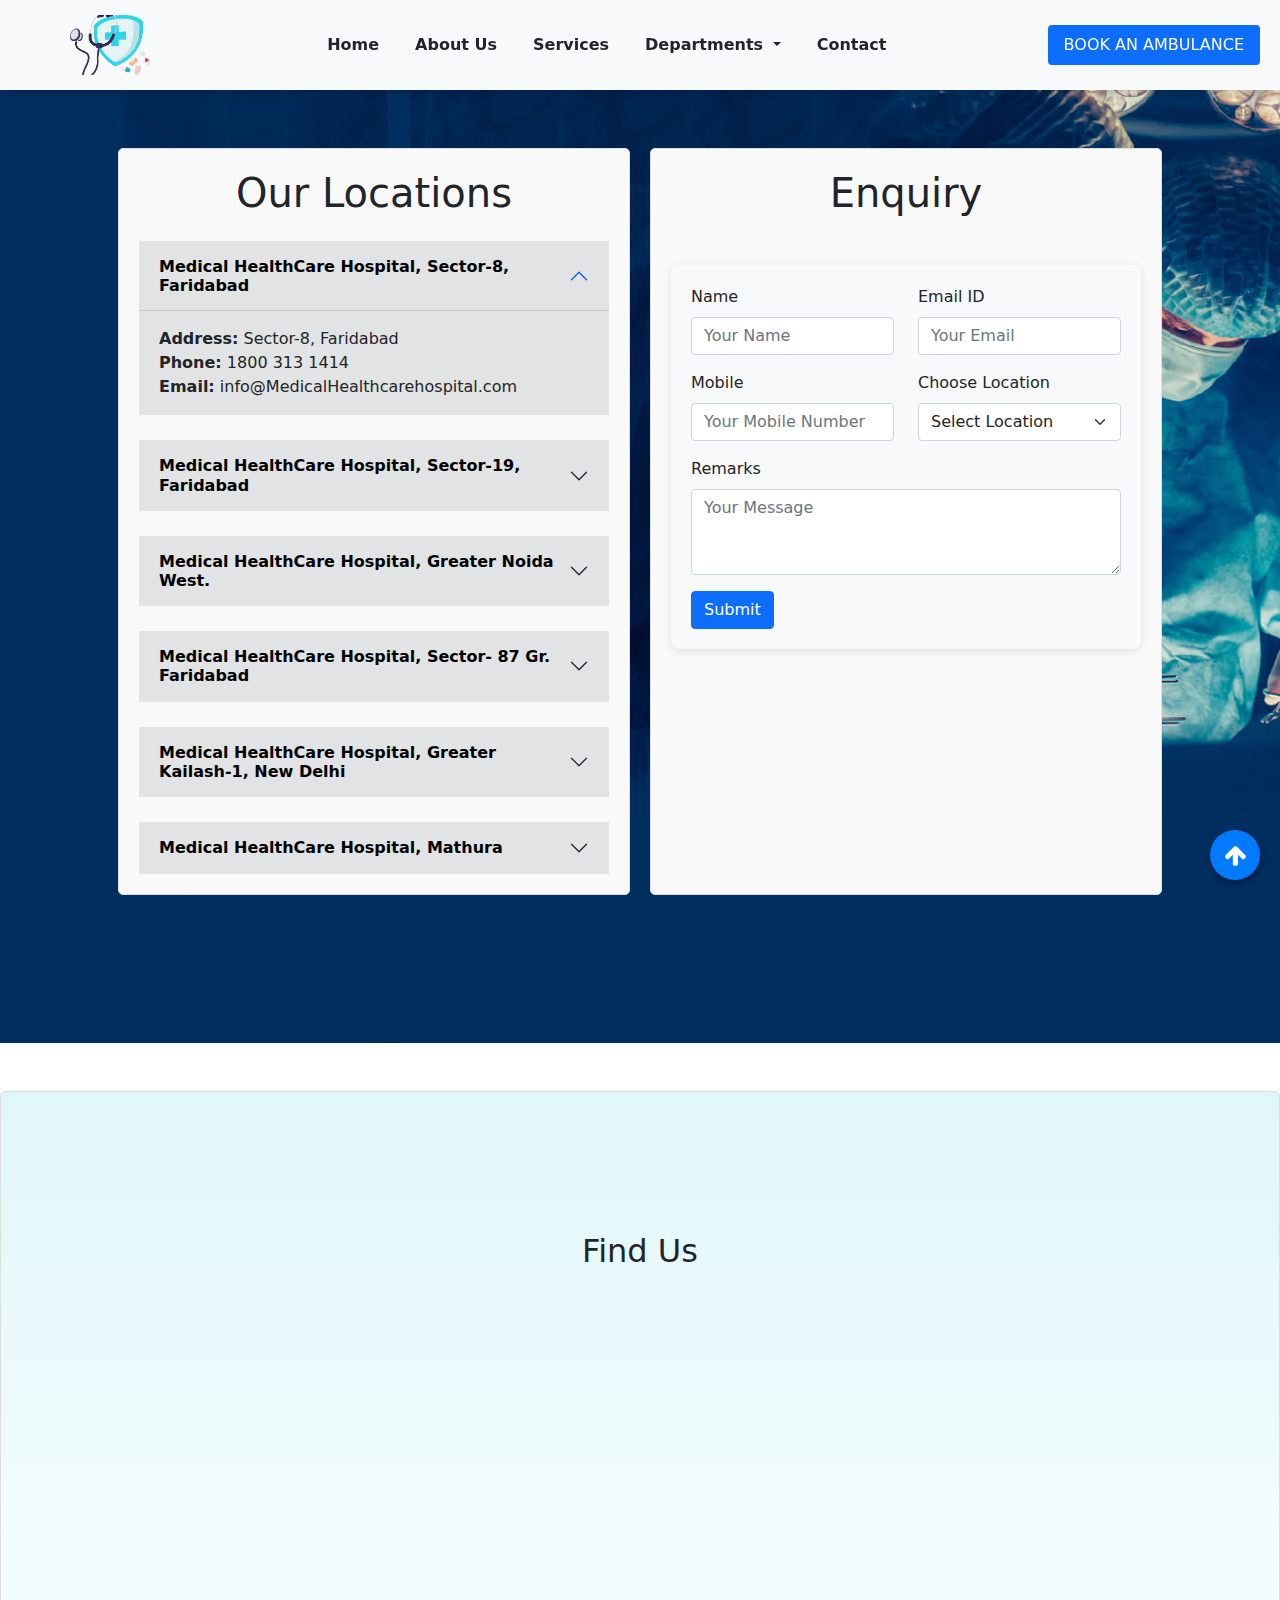
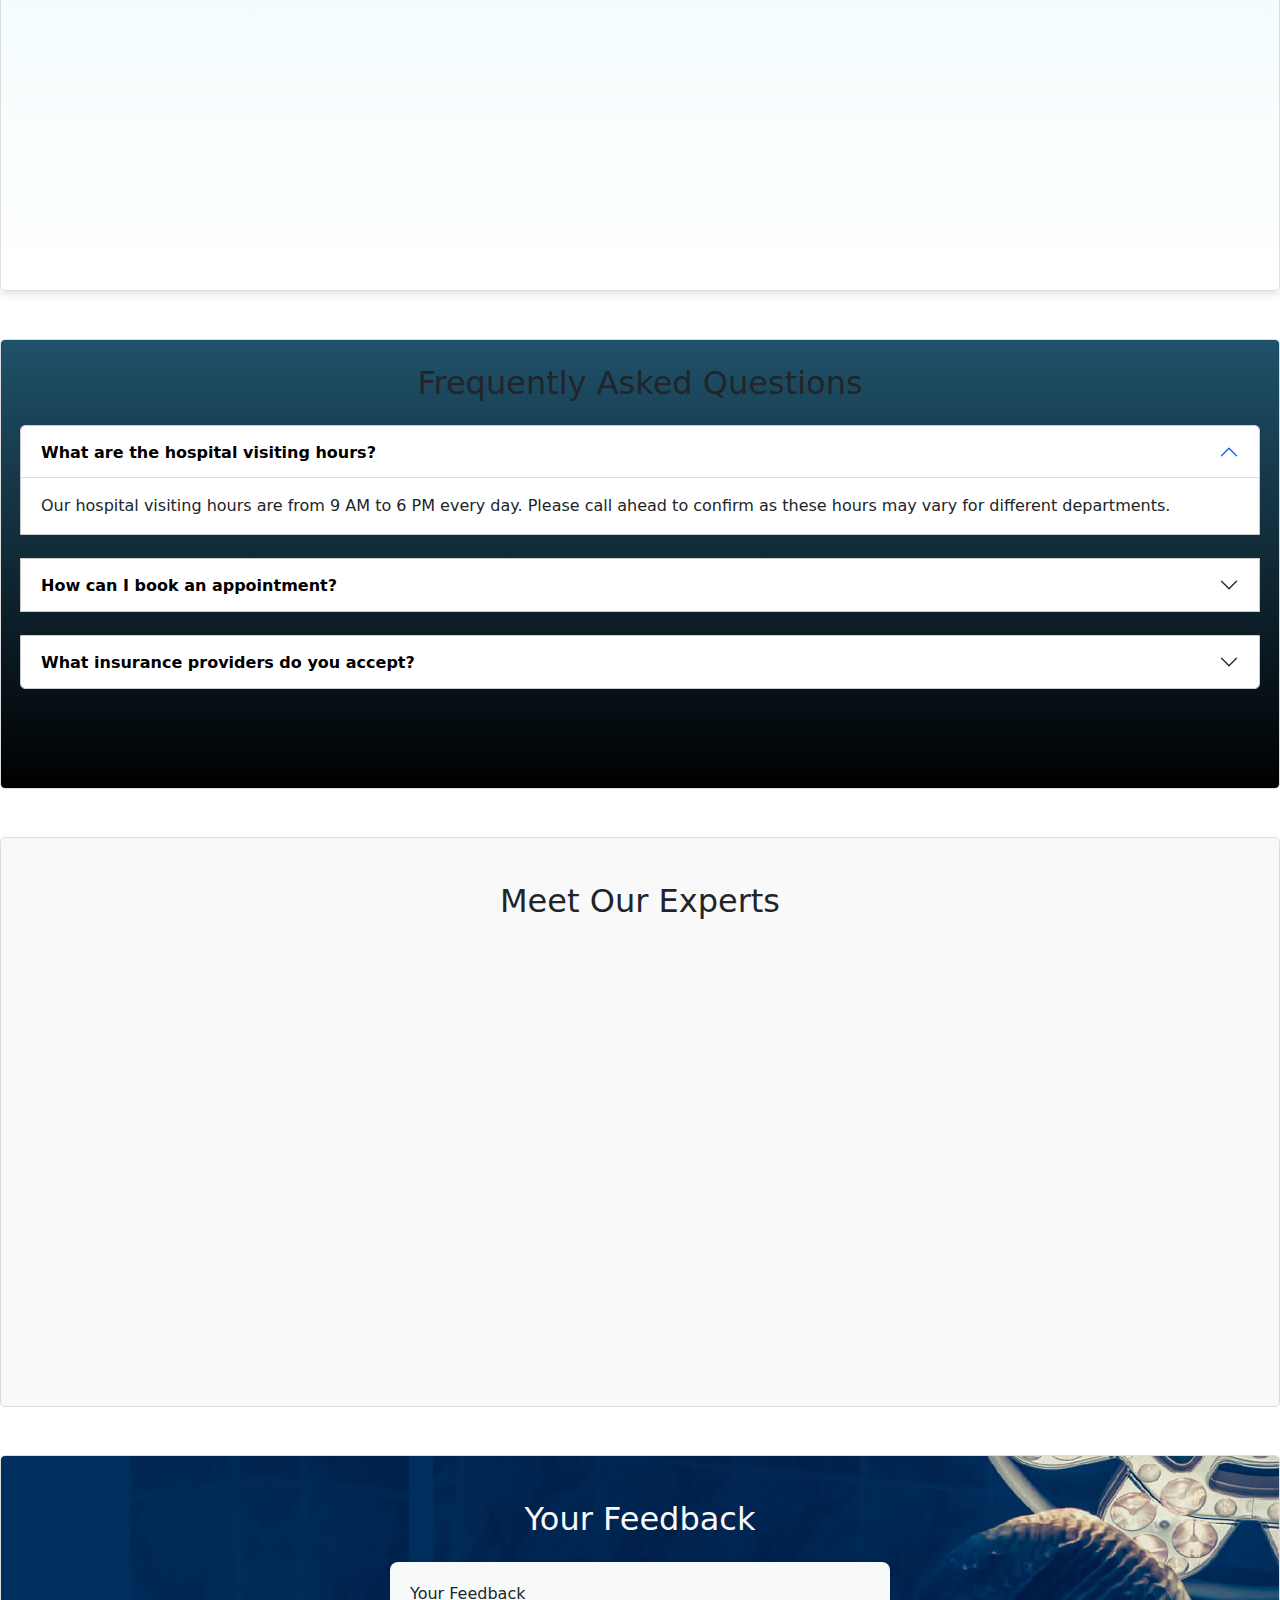
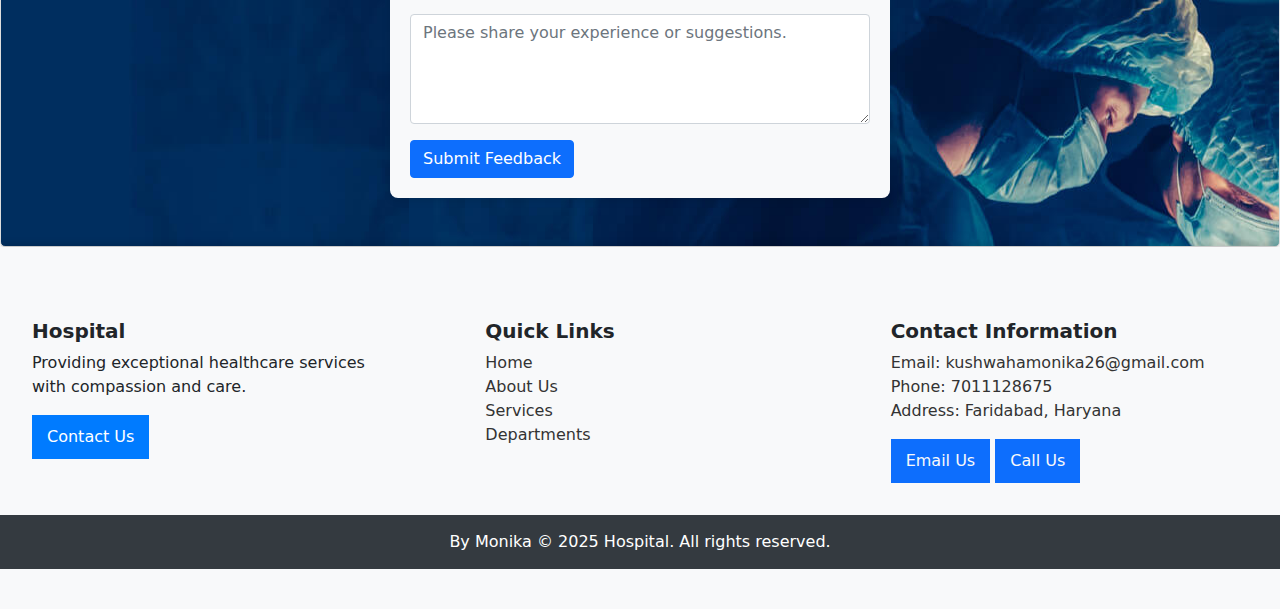
==== contact.html @ 03f5b1d1 "first commit" ====
<!DOCTYPE html>
<html lang="en">

<head>
  <meta charset="UTF-8">
  <meta name="viewport" content="width=device-width, initial-scale=1.0">
  <title>Contact Us</title>
  <link rel="stylesheet" href="./Assets/css/style.css">
  <link href="./Assets/css/bootstrap.min.css" rel="stylesheet">
  <link rel="stylesheet" href="https://cdnjs.cloudflare.com/ajax/libs/font-awesome/4.7.0/css/font-awesome.min.css" />
  <link rel="stylesheet" href="https://cdnjs.cloudflare.com/ajax/libs/animate.css/4.1.1/animate.min.css" />
  <!-- AOS CSS -->
  <link href="https://cdn.jsdelivr.net/npm/aos@2.3.4/dist/aos.css" rel="stylesheet">

</head>
<style>
  .navbar {
    background-color: #f8f9fa;
    /* Light background color */
    box-shadow: 0 4px 6px rgba(0, 0, 0, 0.1);
    /* Add some shadow for style */
    padding: 10px 20px;
    /* Add padding */
    position: fixed;
    /* Fix navbar on top */
    width: 100%;
    /* Full width */
    z-index: 1000;
    /* Ensure it stays on top */
  }

  /* Optionally, add smooth transition */
  .dropdown-menu {
    display: none;
    transition: visibility 0.3s, opacity 0.3s ease;
  }

  .navbar-brand img {
    height: 60px;
    /* Adjust logo height */
    width: 80px;
    /* Adjust logo width */
    object-fit: cover;
    /* Ensure the image covers the container */
    margin-left: 50px;
    /* Move logo a little to the left */
  }

  .navbar-nav {
    margin: 0 auto;
    /* Center the menu */
  }

  .navbar-nav .nav-item {
    margin: 0 10px;
    /* Add some spacing between menu items */
  }

  .navbar-nav .nav-link {
    transition: color 0.3s;
    /* Smooth transition for hover effect */
  }

  .navbar-nav .nav-link:hover {
    color: #28a745 !important;
  }

  .btn-book-ambulance {
    background-color: #28a745;
    /* Green background color */
    color: white;
    /* White text color */
    border: none;
    /* Remove border */
    padding: 8px 16px;
    /* Add padding */
    border-radius: 4px;
    /* Rounded corners */
    transition: background-color 0.3s;
    /* Smooth transition for hover effect */
  }

  .btn-book-ambulance:hover {
    background-color: #218838;
    /* Darker green on hover */
  }

  .nav-item.dropdown:hover .dropdown-menu {
    display: block;
  }

  .dropdown-menu {
    margin-top: 0;
    /* Adjust this if needed */
  }

  .dropdown-menu .dropdown-item:hover {
    color: #28a745 !important;
    /* Green color on hover */
  }

  .dropdown-menu .dropdown-item {
    transition: color 0.3s;
    /* Smooth transition for hover effect */
    font-weight: bold !important;
    /* Bold text */
  }

  /* -------------------------------------------------------------------- */

  @media (max-width: 768px) {
    .container-fluid {
      padding: 50px 10px !important;
      /* Reduce padding for smaller screens */
    }

    .equal-height-container {
      flex-direction: column;
      /* Stack items vertically on smaller screens */
    }

    .equal-height-item {
      width: 100%;
      /* Ensure each section takes full width */
      margin-bottom: 20px;
      /* Add spacing between sections */
    }

    .accordion-body {
      font-size: 15px;
    }

    .accordion-button {
      font-size: 14px;
      /* Reduce button text size for smaller screens */
      padding: 10px;
      /* Adjust padding */
    }

    .form-control,
    .form-select {
      font-size: 14px;
      /* Adjust font size for smaller screens */
      padding: 10px;
      /* Adjust input padding */
    }

    .btn {
      width: 100%;
      /* Make the submit button full width on small screens */
    }
  }


  /* ------------------------------------------------------------------ */

  .findUs iframe {
    max-width: 100%;
    /* Makes the map responsive */
    width: 100%;
    /* Ensures it adapts to different screen sizes */
    height: 400px;
    /* Adjust height for better mobile view */
  }

  @media (max-width: 768px) {
    .findUs iframe {
      height: 300px;
      /* Reduce height for smaller screens */
    }
  }

  /* ---------------------------------------------------------------- */


  .footer-background {
    background-color: #f8f9fa;
    /* Light background color */
    padding: 40px 0;
    /* Add padding */
    box-shadow: 0 -4px 6px rgba(0, 0, 0, 0.1);
    /* Add some shadow for style */
  }

  .footer-center {
    text-align: center;
  }

  .footer-lg-start {
    text-align: left;
  }

  .footer-container {
    padding: 2rem;
  }

  .footer-row {
    display: flex;
    flex-wrap: wrap;
  }

  .footer-col-lg-6,
  .footer-col-lg-3,
  .footer-col-md-12,
  .footer-col-md-6 {
    flex: 1;
  }

  .footer-uppercase {
    font-weight: bold;
    /* Bold headings */
  }

  .footer-list-style {
    list-style: none;
    padding: 0;
  }

  .footer-link-dark {
    text-decoration: none;
    /* Remove underline from links */
    color: #333;
    transition: color 0.3s;
    /* Smooth transition for hover effect */
  }

  .footer-link-dark:hover {
    color: #007bff;
    /* Change color on hover */
  }

  .footer-btn {
    padding: 10px 15px;
    display: inline-block;
    text-align: center;
  }

  .footer-primary-button {
    background-color: #007bff;
    /* Primary button color */
    color: white;
    border: none;
    /* Remove border */
  }

  .footer-primary-button:hover {
    background-color: #0056b3;
    /* Darker shade on hover */
  }

  .footer-outline-primary {
    border-color: #007bff;
    /* Outline button border color */
    color: #007bff;
    /* Outline button text color */
  }

  .footer-outline-primary:hover {
    background-color: #007bff;
    /* Change background color on hover */
    color: white;
    /* Change text color on hover */
  }

  .footer-padding-small {
    padding: 15px 0;
  }

  .footer-margin-top {
    margin-top: 10px;
  }

  .footer-margin-bottom {
    margin-bottom: 20px;
  }

  .footer-margin-bottom-md {
    margin-bottom: 0;
  }

  .footer-text-white {
    color: white;
  }

  .footer-background-dark {
    background-color: #343a40;
  }

  .footer-center-text {
    text-align: center;
  }

  /* --------------------------------------------------------------------------------------------- */

  /* Container for the button */
  .scroll-to-top-container {
    position: fixed;
    right: 20px;
    /* Position from the right side */
    bottom: 20px;
    /* Position from the bottom */
    z-index: 9999;
    /* Ensure it's on top of other elements */
  }

  /* Style for the button */
  .scroll-to-top-btn {
    background-color: #007bff;
    /* Button background color */
    color: white;
    /* Icon color */
    border-radius: 50%;
    /* Circle shape */
    width: 50px;
    /* Width of the circle */
    height: 50px;
    /* Height of the circle */
    display: flex;
    /* Center the icon */
    justify-content: center;
    /* Horizontally center */
    align-items: center;
    /* Vertically center */
    font-size: 24px;
    /* Icon size */
    cursor: pointer;
    /* Change cursor to pointer */
    box-shadow: 0 4px 6px rgba(0, 0, 0, 0.3);
    /* Optional shadow */
    transition: background-color 0.3s ease;
    /* Smooth background color transition */
  }

  /* Hover effect for button */
  .scroll-to-top-btn:hover {
    background-color: #0056b3;
    /* Darker blue on hover */
  }

  /* Optional - Icon inside button */
  .scroll-to-top-btn i {
    font-size: 24px;
    /* Adjust icon size if needed */
  }
</style>

<body>

  <!-- Navbar -->
  <nav class="navbar navbar-expand-lg navbar-light bg-light custom-navbar">
    <a class="navbar-brand custom-navbar-brand" href="index.html">
      <img src="./Assets/logo/vecteezy_stethoscope-and-shield-logo-healthcare_24595798.png" alt="img Logo"
        class="custom-logo">
    </a>
    <button class="navbar-toggler custom-navbar-toggler" type="button" data-bs-toggle="collapse"
      data-bs-target="#navbarNavDropdown" aria-controls="navbarNavDropdown" aria-expanded="false"
      aria-label="Toggle navigation">
      <span class="navbar-toggler-icon"></span>
    </button>
    <div class="collapse navbar-collapse" id="navbarNavDropdown">
      <ul class="navbar-nav custom-navbar-nav">
        <li class="nav-item active">
          <a class="nav-link custom-nav-link text-dark fw-bold" href="index.html">Home</a>
        </li>
        <li class="nav-item">
          <a class="nav-link custom-nav-link text-dark fw-bold" href="./Assets/About Us/aboutus.html">About Us</a>
        </li>
        <li class="nav-item">
          <a class="nav-link custom-nav-link text-dark fw-bold" href="./Assets/Services/services.html">Services</a>
        </li>
        <li class="nav-item dropdown position-relative">
          <a class="nav-link dropdown-toggle custom-dropdown-link text-dark fw-bold"
            href="./Assets/department/department.html" id="navbarDropdownMenuLink" role="button" aria-expanded="false">
            Departments
          </a>
          <ul class="dropdown-menu custom-dropdown-menu" aria-labelledby="navbarDropdownMenuLink">
            <li><a class="dropdown-item custom-dropdown-item text-dark fw-bold"
                href="./Assets/department/department.html#cardiology">Cardiology</a></li>
            <li><a class="dropdown-item custom-dropdown-item text-dark fw-bold"
                href="./Assets/department/department.html#neurology">Neurology</a></li>
            <li><a class="dropdown-item custom-dropdown-item text-dark fw-bold"
                href="./Assets/department/department.html#orthopedics">Orthopedics</a></li>
          </ul>
        </li>
        <li class="nav-item">
          <a class="nav-link custom-nav-link text-dark fw-bold" href="contact.html" target="_blank">Contact</a>
        </li>
      </ul>
      <button class="btn btn-book-ambulance my-2 my-sm-0 text-white bg-primary" type="button">
        <a href="#" class="text-light text-capitalize text-decoration-none custom-ambulance-link" data-bs-toggle="modal"
          data-bs-target="#exampleModal">BOOK AN AMBULANCE</a>
      </button>
    </div>
  </nav>



  <!-------------------------------------------- Modal  ------------------------------------------------->

  <div class="modal fade" id="exampleModal" tabindex="-1" aria-labelledby="exampleModalLabel" aria-hidden="true">
    <div class="modal-dialog">
      <div class="modal-content">
        <div class="modal-header">
          <h5 class="modal-title" id="exampleModalLabel">Ambulance Application Form</h5>
          <button type="button" class="btn-close" data-bs-dismiss="modal" aria-label="Close"></button>
        </div>
        <div class="modal-body">
          <form id="ambulanceForm" class="container" onsubmit="return validateAmbulanceForm()">
            <div class="mb-3">
              <label for="ApplicantName" class="form-label">Applicant's Name:</label>
              <input type="text" class="form-control" id="ApplicantName" placeholder="Enter Full Name">
              <div id="nameError" class="text-danger" style="display: none;">Please enter a valid name.</div>
            </div>
            <div class="mb-3">
              <label for="phone" class="form-label">Phone Number</label>
              <input type="tel" class="form-control" id="phone" placeholder="Enter phone number">
              <div id="phoneError" class="text-danger" style="display: none;">Please enter a valid phone number.</div>
            </div>
            <div class="mb-3">
              <label for="ambulanceType" class="form-label">Ambulance Type</label>
              <div class="form-check">
                <input class="form-check-input" type="radio" name="ambulanceType" id="singleAmbulance">
                <label class="form-check-label" for="singleAmbulance">Single</label>
              </div>
              <div class="form-check">
                <input class="form-check-input" type="radio" name="ambulanceType" id="multipleAmbulance">
                <label class="form-check-label" for="multipleAmbulance">Multiple</label>
              </div>
              <div id="ambulanceTypeError" class="text-danger" style="display: none;">Please select an ambulance type.
              </div>
            </div>
            <div class="mb-3">
              <label for="medicallyRisky" class="form-label">Medically Risky Group</label>
              <div class="form-check">
                <input class="form-check-input" type="radio" name="medicallyRisky" id="yesRisky">
                <label class="form-check-label" for="yesRisky">Yes</label>
              </div>
              <div class="form-check">
                <input class="form-check-input" type="radio" name="medicallyRisky" id="noRisky">
                <label class="form-check-label" for="noRisky">No</label>
              </div>
              <div id="medicallyRiskyError" class="text-danger" style="display: none;">Please specify if it's a
                medically risky group.</div>
            </div>
            <button type="submit" class="btn btn-primary w-100">Submit</button>
          </form>

        </div>
      </div>
    </div>
  </div>
  </div>

  <!-- -------------------------------------------------------------------------------- -->


  <div class="container-fluid"
    style="background: url('./Assets/image/hero_home_01.jpg'); background-repeat: no-repeat; background-size: cover; padding: 100px 0px !important;">
    <div class="equal-height-container container p-5">
      <!-- Our Locations Section -->
      <div class="equal-height-item">
        <h1 class="mb-4">Our Locations</h1>
        <div class="accordion" id="locationsAccordion">
          <div class="accordion-item2">
            <h2 class="accordion-header" id="headingOne">
              <button class="accordion-button" type="button" data-bs-toggle="collapse" data-bs-target="#collapseOne"
                aria-expanded="true" aria-controls="collapseOne">
                Medical HealthCare Hospital, Sector-8, Faridabad
              </button>
            </h2>
            <div id="collapseOne" class="accordion-collapse collapse show" aria-labelledby="headingOne"
              data-bs-parent="#locationsAccordion">
              <div class="accordion-body">
                <strong>Address:</strong> Sector-8, Faridabad<br>
                <strong>Phone:</strong> 1800 313 1414<br>
                <strong>Email:</strong> info@MedicalHealthcarehospital.com
              </div>
            </div>
          </div>
          <div class="accordion-item2">
            <h2 class="accordion-header" id="headingTwo">
              <button class="accordion-button collapsed" type="button" data-bs-toggle="collapse"
                data-bs-target="#collapseTwo" aria-expanded="false" aria-controls="collapseTwo">
                Medical HealthCare Hospital, Sector-19, Faridabad
              </button>
            </h2>
            <div id="collapseTwo" class="accordion-collapse collapse" aria-labelledby="headingTwo"
              data-bs-parent="#locationsAccordion">
              <div class="accordion-body">
                <strong>Address:</strong> Sector-19, Faridabad <br>
                <strong>Phone:</strong> 1800 313 1414<br>
                <strong>Email:</strong> info@MedicalHealthcarehospital.com
              </div>
            </div>
          </div>
          <div class="accordion-item2">
            <h2 class="accordion-header" id="headingThree">
              <button class="accordion-button collapsed" type="button" data-bs-toggle="collapse"
                data-bs-target="#collapseThree" aria-expanded="false" aria-controls="collapseTwo">
                Medical HealthCare Hospital, Greater Noida West.
              </button>
            </h2>
            <div id="collapseThree" class="accordion-collapse collapse" aria-labelledby="headingThree"
              data-bs-parent="#locationsAccordion">
              <div class="accordion-body">
                <strong>Address:</strong> Greater Noida West.<br>
                <strong>Phone:</strong> 1800 313 1414<br>
                <strong>Email:</strong> info@MedicalHealthcarehospital.com
              </div>
            </div>
          </div>
          <div class="accordion-item2">
            <h2 class="accordion-header" id="headingFour">
              <button class="accordion-button collapsed" type="button" data-bs-toggle="collapse"
                data-bs-target="#collapseFour" aria-expanded="false" aria-controls="collapseTwo">
                Medical HealthCare Hospital, Sector- 87 Gr. Faridabad
              </button>
            </h2>
            <div id="collapseFour" class="accordion-collapse collapse" aria-labelledby="headingFour"
              data-bs-parent="#locationsAccordion">
              <div class="accordion-body">
                <strong>Address:</strong> Sector- 87 Gr. Faridabad<br>
                <strong>Phone:</strong> 7838858553<br>
                <strong>Email:</strong> info@MedicalHealthcarehospital.com
              </div>
            </div>
          </div>
          <div class="accordion-item2">
            <h2 class="accordion-header" id="headingFive">
              <button class="accordion-button collapsed" type="button" data-bs-toggle="collapse"
                data-bs-target="#collapseFive" aria-expanded="false" aria-controls="collapseTwo">
                Medical HealthCare Hospital, Greater Kailash-1, New Delhi
              </button>
            </h2>
            <div id="collapseFive" class="accordion-collapse collapse" aria-labelledby="headingFive"
              data-bs-parent="#locationsAccordion">
              <div class="accordion-body">
                <strong>Address:</strong>Greater Kailash-1, New Delhi<br>
                <strong>Phone:</strong> +91-85888 84462<br>
                <strong>Email:</strong> infogk@MedicalHealthcarehospital.com
              </div>
            </div>
          </div>
          <div class="accordion-item2">
            <h2 class="accordion-header" id="headingSix">
              <button class="accordion-button collapsed" type="button" data-bs-toggle="collapse"
                data-bs-target="#collapseSix" aria-expanded="false" aria-controls="collapseTwo">
                Medical HealthCare Hospital, Mathura
              </button>
            </h2>
            <div id="collapseSix" class="accordion-collapse collapse" aria-labelledby="headingSix"
              data-bs-parent="#locationsAccordion">
              <div class="accordion-body">
                <strong>Address:</strong>Mathura<br>
                <strong>Phone:</strong> 7059005900<br>
                <strong>Email:</strong> infoMathura@MedicalHealthcarehospital.com
              </div>
            </div>
          </div>
        </div>
      </div>

      <!-- Enquiry Section -->
      <div class="equal-height-item">
        <h1 class="mb-5">Enquiry</h1>
        <form id="myForm" method="post" action="" name="contact-form">
          <div class="row mb-3">
            <div class="col-md-6">
              <label for="name" class="form-label">Name</label>
              <input type="text" class="form-control" id="name" placeholder="Your Name" name="Name">
            </div>
            <div class="col-md-6">
              <label for="email" class="form-label">Email ID</label>
              <input type="email" class="form-control" id="email" placeholder="Your Email" name="Email">
            </div>
          </div>
          <div class="row mb-3">
            <div class="col-md-6">
              <label for="mobile" class="form-label">Mobile</label>
              <input type="text" class="form-control" id="mobile" placeholder="Your Mobile Number" name="Phone">
            </div>
            <div class="col-md-6">
              <label for="location" class="form-label">Choose Location</label>
              <select id="location" class="form-select" name="Location">
                <option selected disabled>Select Location</option>
                <option>Sarvodaya Hospital, Sector-8, Faridabad</option>
                <option>Sarvodaya Hospital, Sector-19, Faridabad</option>
              </select>
            </div>
          </div>
          <div class="mb-3">
            <label for="remarks" class="form-label">Remarks</label>
            <textarea class="form-control" id="remarks" rows="3" placeholder="Your Message" name="Remarks"></textarea>
          </div>
          <button type="submit" class="btn btn-primary">Submit</button>
        </form>
      </div>
    </div>
  </div>

  <!-- ------------------------------------------------------------------------------- -->

  <!---------------------------------------- Location Map Section ------------------------------>

  <div class="equal-height-item d-flex flex-column justify-content-center align-items-center mb-5 findUs mt-5">
    <h2 class="mt-4 mb-4">Find Us</h2>
    <iframe
      src="https://www.google.com/maps/embed?pb=!1m18!1m12!1m3!1d3888.0234553946475!2d77.5423136753914!3d12.970350887344852!2m3!1f0!2f0!3f0!3m2!1i1024!2i768!4f13.1!3m3!1m2!1s0x3bae3de3fe4a4839%3A0x92b5acdc8a40b6eb!2sMedical%20Healthcare!5e0!3m2!1sen!2sin!4v1737797785307!5m2!1sen!2sin"
      width="1200px" height="600px" allowfullscreen="" loading="lazy"
      referrerpolicy="no-referrer-when-downgrade"></iframe>
  </div>


  <!-- -------------------------------------------------------------------------------------------------------- -->

  <!-- FAQ Section -->
  <div class="equal-height-item faq">
    <h2 class="mt-4 mb-4">Frequently Asked Questions</h2>
    <div class="accordion" id="faqAccordion">
      <div class="accordion-item">
        <h2 class="accordion-header" id="headingOne">
          <button class="accordion-button" type="button" data-bs-toggle="collapse" data-bs-target="#collapseOne"
            aria-expanded="true" aria-controls="collapseOne">
            What are the hospital visiting hours?
          </button>
        </h2>
        <div id="collapseOne" class="accordion-collapse collapse show" aria-labelledby="headingOne"
          data-bs-parent="#faqAccordion">
          <div class="accordion-body">
            Our hospital visiting hours are from 9 AM to 6 PM every day. Please call ahead to confirm as these hours may
            vary for different departments.
          </div>
        </div>
      </div>
      <div class="accordion-item">
        <h2 class="accordion-header" id="headingTwo">
          <button class="accordion-button collapsed" type="button" data-bs-toggle="collapse"
            data-bs-target="#collapseTwo" aria-expanded="false" aria-controls="collapseTwo">
            How can I book an appointment?
          </button>
        </h2>
        <div id="collapseTwo" class="accordion-collapse collapse" aria-labelledby="headingTwo"
          data-bs-parent="#faqAccordion">
          <div class="accordion-body">
            You can book an appointment by calling our helpline at 1800 313 1414 or by visiting our website's
            appointment section.
          </div>
        </div>
      </div>
      <div class="accordion-item">
        <h2 class="accordion-header" id="headingThree">
          <button class="accordion-button collapsed" type="button" data-bs-toggle="collapse"
            data-bs-target="#collapseThree" aria-expanded="false" aria-controls="collapseThree">
            What insurance providers do you accept?
          </button>
        </h2>
        <div id="collapseThree" class="accordion-collapse collapse" aria-labelledby="headingThree"
          data-bs-parent="#faqAccordion">
          <div class="accordion-body">
            We accept a wide range of insurance providers. Please contact us for a detailed list of accepted providers.
          </div>
        </div>
      </div>
    </div>
  </div>

  <!-- ------------------------------------------------------------------------------------------------------------ -->

  <!-- Staff Directory Section -->

  <div class="equal-height-item mb-5 mt-5">
    <h2 class="mt-4 mb-4">Meet Our Experts</h2>
    <div class="row">
      <div class="col-md-4" data-aos="fade-up" data-aos-duration="1500" data-aos-delay="300">
        <div class="card">
          <img src="./Assets/image/Doctors/1000_F_260040900_oO6YW1sHTnKxby4GcjCvtypUCWjnQRg5.jpg" class="card-img-top"
            alt="Dr. John Doe" style="object-fit: cover;">
          <div class="card-body">
            <h5 class="card-title">Dr. John Doe</h5>
            <p class="card-text">Specialization: Cardiologist</p>
            <p class="card-text">Dr. John is an expert in heart diseases and offers the best treatment for various
              cardiovascular conditions.</p>
          </div>
        </div>
      </div>
      <div class="col-md-4" data-aos="fade-down" data-aos-duration="1500" data-aos-delay="300">
        <div class="card">
          <img src="./Assets/image/Doctors/1000_F_313778250_Y0o5can6MA490Nt7G6p03Zfu5fKmWCIv.jpg" class="card-img-top"
            alt="Dr. John Doe">
          <div class="card-body">
            <h5 class="card-title">Dr. John Doe</h5>
            <p class="card-text">Specialization: Cardiologist</p>
            <p class="card-text">Dr. John is an expert in heart diseases and offers the best treatment for various
              cardiovascular conditions.</p>
          </div>
        </div>
      </div>
      <div class="col-md-4" data-aos="fade-up" data-aos-duration="1500" data-aos-delay="300">
        <div class="card">
          <img src="./Assets/image/Doctors/1000_F_320523164_tx7Rdd7I2XDTvvKfz2oRuRpKOPE5z0ni.jpg" class="card-img-top"
            alt="Dr. John Doe">
          <div class="card-body">
            <h5 class="card-title">Dr. John Doe</h5>
            <p class="card-text">Specialization: Cardiologist</p>
            <p class="card-text">Dr. John is an expert in heart diseases and offers the best treatment for various
              cardiovascular conditions.</p>
          </div>
        </div>
      </div>
    </div>
  </div>







  <!--------------------------------------- Feedback Section ------------------------------------------------------>

  <div class="equal-height-item pb-5" style="background: url('./Assets/image/hero_home_01.jpg');">
    <h2 class="mt-4 mb-4 text-light">Your Feedback</h2>
    <form id="feedbackForm" method="post" action="" name="feedback-form">
      <div class="mb-3">
        <label for="feedback" class="form-label">Your Feedback</label>
        <textarea class="form-control" id="feedback" rows="4" placeholder="Please share your experience or suggestions."
          name="Feedback"></textarea>
      </div>
      <button type="submit" class="btn btn-primary">Submit Feedback</button>
    </form>
  </div>

  <!-- ------------------------------------------------------------------------------------------------------------- -->

  <!-- ---------------------------------------------- Footer ---------------------------------------------------------- -->

  <!-- Footer -->
  <footer class="footer-background footer-center footer-lg-start margin-top">
    <div class="footer-container padding-all">
      <div class="footer-row d-flex gap-5">
        <div class="footer-col-lg-6 footer-col-md-12 footer-margin-bottom footer-margin-bottom-md">
          <h5 class="footer-uppercase">Hospital</h5>
          <p>
            Providing exceptional healthcare services with compassion and care.
          </p>
          <a class="footer-btn footer-primary-button margin-top-small" href="contact.html">Contact Us</a>
        </div>
        <div class="footer-col-lg-3 footer-col-md-6 footer-margin-bottom footer-margin-bottom-md ms-5">
          <h5 class="footer-uppercase">Quick Links</h5>
          <ul class="footer-list-style footer-margin-bottom-none">
            <li>
              <a href="/index.html" class="footer-link-dark">Home</a>
            </li>
            <li>
              <a href="./Assets/about/about.html" class="footer-link-dark">About Us</a>
            </li>
            <li>
              <a href="./Assets/Services/services.html" class="footer-link-dark">Services</a>
            </li>
            <li>
              <a href="./Assets/department/department.html" class="footer-link-dark">Departments</a>
            </li>
          </ul>
        </div>
        <div class="footer-col-lg-3 footer-col-md-6 footer-margin-bottom footer-margin-bottom-md">
          <h5 class="footer-uppercase">Contact Information</h5>
          <ul class="footer-list-style footer-margin-bottom-none">
            <li>
              <a href="mailto:kushwahamonika26@gmail.com" class="footer-link-dark">Email: kushwahamonika26@gmail.com</a>
            </li>
            <li>
              <a href="tel:+7011128675" class="footer-link-dark">Phone: 7011128675</a>
            </li>
            <li>
              <a href="#" class="footer-link-dark">Address: Faridabad, Haryana</a>
            </li>
          </ul>
          <div class="footer-margin-top">
            <a class="footer-btn footer-outline-primary bg-primary text-light"
              href="mailto:kushwahamonika26@gmail.com?subject=Hello!">Email Us</a>
            <a class="footer-btn footer-outline-primary bg-primary text-light" href="tel:+917011128675">Call Us</a>
          </div>
        </div>
      </div>
    </div>
    <div class="footer-center-text footer-padding-small footer-background-dark footer-text-white">
      By Monika © 2025 Hospital. All rights reserved.
    </div>
  </footer>


  <!-- ----------------------------------------------------------------------------------------------------- -->

  <!-- Floating button container -->
  <div class="scroll-to-top-container">
    <div class="scroll-to-top-btn" id="scrollToTopBtn">
      <i class="fa fa-arrow-up"></i> <!-- Icon for scroll up -->
    </div>
  </div>

  <!-- ---------------------------------------------------------------------------------- -->




  <script src="./Assets/css/bootstrap.bundle.min.js"></script>
  <script src="./Assets/jquery/jquery-3.7.1.min.js"></script>
  <script src="https://code.jquery.com/jquery-3.5.1.slim.min.js"></script>
  <script src="https://cdn.jsdelivr.net/npm/@popperjs/core@2.5.4/dist/umd/popper.min.js"></script>
  <script src="https://cdnjs.cloudflare.com/ajax/libs/wow/1.1.2/wow.min.js"></script>
  <!-- AOS JS -->
  <script src="https://cdn.jsdelivr.net/npm/aos@2.3.4/dist/aos.js"></script>


  <script>
    $(document).ready(function () {
      // Validate form on submit
      $("#myForm").on("submit", function (event) {
        event.preventDefault(); // Prevent form submission

        // Clear previous errors
        $(".error").remove();

        // Get form values using let
        let name = $("#name").val();
        let email = $("#email").val();
        let mobile = $("#mobile").val();
        let location = $("#location").val();
        let remarks = $("#remarks").val();

        let isValid = true;

        // Name validation
        if (name.trim() === "") {
          isValid = false;
          $("#name").after('<div class="error text-danger">Name is required</div>');
        }

        // Email validation
        let emailRegex = /^[a-zA-Z0-9._-]+@[a-zA-Z0-9.-]+\.[a-zA-Z]{2,6}$/;
        if (!emailRegex.test(email)) {
          isValid = false;
          $("#email").after('<div class="error text-danger">Please enter a valid email</div>');
        }

        // Mobile validation
        let mobileRegex = /^[0-9]{10}$/; // Assuming a 10-digit mobile number
        if (!mobileRegex.test(mobile)) {
          isValid = false;
          $("#mobile").after('<div class="error text-danger">Please enter a valid 10-digit mobile number</div>');
        }

        // Location validation
        if (location === null || location === "") {
          isValid = false;
          $("#location").after('<div class="error text-danger">Location is required</div>');
        }

        // Remarks validation
        if (remarks.trim() === "") {
          isValid = false;
          $("#remarks").after('<div class="error text-danger">Remarks are required</div>');
        }

        // If the form is valid, submit it (you can replace this with actual form submission logic)
        if (isValid) {
          alert("Form submitted successfully!");
          // For actual form submission, you can call:
          // this.submit();
        }
      });
    });

    // -----------------------------------------------  Google-sheet code ---------------------------------------------------

    const scriptURL = 'https://script.google.com/macros/s/AKfycbwAkJiYAkxQadLUQhHyLIsN6BLonnlAPzmiRpCp_C4T2j7JGvKtQ7mEczywWitRt3OA/exec'

    const form = document.forms['contact-form']

    form.addEventListener('submit', e => {

      e.preventDefault()

      fetch(scriptURL, { method: 'POST', body: new FormData(form) })
        .then(response => alert("Thank you! Form is submitted"))
        .then(() => { window.location.reload(); })
        .catch(error => console.error('Error!', error.message))
    })

    // ---------------------------------------feedback form ---------------------------------------------------------------


    document.getElementById('feedbackForm').addEventListener('submit', function (event) {
      event.preventDefault(); // Prevent form from submitting

      // Display an alert to the user
      alert('Thank you for your feedback! We appreciate your time and effort.');

      // Optionally, you can clear the form after submission
      document.getElementById('feedbackForm').reset();
    });


    $(document).ready(function () {
      new WOW().init();
      AOS.init();
    });
  </script>

  <script>
    function validateForm() {
      // Reset all error messages
      resetErrors();

      let isValid = true;

      // Validate Applicant's Name (only letters and spaces allowed)
      const applicantName = document.getElementById('ApplicantName').value.trim();
      if (!applicantName || !/^[A-Za-z\s]+$/.test(applicantName)) {
        document.getElementById('nameError').style.display = 'block';
        isValid = false;
      }

      // Validate Phone Number 
      const phone = document.getElementById('phone').value.trim();
      const phoneRegex = /^(\+91[\-\s]?)?[0]?(91)?[789]\d{9}$/;
      if (!phone || !phoneRegex.test(phone)) {
        document.getElementById('phoneError').style.display = 'block';
        isValid = false;
      }

      // Validate Ambulance Type (Radio button selection)
      const ambulanceTypeSelected = document.querySelector('input[name="ambulanceType"]:checked');
      if (!ambulanceTypeSelected) {
        document.getElementById('ambulanceTypeError').style.display = 'block';
        isValid = false;
      }

      // Validate Medically Risky Group (Radio button selection)
      const medicallyRiskySelected = document.querySelector('input[name="medicallyRisky"]:checked');
      if (!medicallyRiskySelected) {
        document.getElementById('medicallyRiskyError').style.display = 'block';
        isValid = false;
      }


      // If the form is valid, return true (submit the form)
      if (isValid) {
        alert("Form submitted successfully!");
      }

      return isValid; // If all fields are valid, the form will submit, otherwise, it prevents submission
    }


    function resetErrors() {
      // Reset all error messages
      document.getElementById('nameError').style.display = 'none';
      document.getElementById('phoneError').style.display = 'none';
      document.getElementById('ambulanceTypeError').style.display = 'none';
      document.getElementById('medicallyRiskyError').style.display = 'none';
    }

    // --------------------------------------------------------------------------------------------------

    // Get the button element
    const scrollToTopBtn = document.getElementById('scrollToTopBtn');

    // When the user clicks the button, scroll to the top of the document
    scrollToTopBtn.addEventListener('click', () => {
      window.scrollTo({
        top: 0,
        behavior: 'smooth'  // Smooth scrolling effect
      });
    });

  </script>


</body>

</html>
---- Assets/css/style.css ----
/* Modal Styling */
.healthcare-modal-content {
    background-color: #ffffff;
    border-radius: 10px;
    border: 1px solid #ddd;
    box-shadow: 0 4px 8px rgba(0, 0, 0, 0.1);
    width: 95%; /* Increased width to 90% */
    max-width: 1100px; /* Set max-width to 900px */
    height: auto; /* Auto height */
    max-height: 400px; /* Limit maximum height */
    overflow-y: auto; /* Scroll if content exceeds max height */
  }

  .healthcare-modal-header {
    background-color: #003366;
    color: white;
    padding: 10px 20px; /* Reduced padding for a smaller header */
    border-radius: 10px 10px 0 0;
  }

  .healthcare-modal-title {
    font-size: 1.6rem; /* Slightly larger title */
  }

  .healthcare-modal-body {
    padding: 15px 25px; /* Reduced padding to decrease height */
    font-size: 1.1rem;
    color: #555;
    overflow-y: auto; /* Allow scrolling if content exceeds max height */
  }

  .healthcare-modal-footer {
    padding: 12px 25px; /* Reduced padding to decrease height */
    background-color: #f8f9fa;
    border-radius: 0 0 10px 10px;
  }

  .healthcare-modal-footer .healthcare-btn {
    background-color: #003366;
    color: white;
    border: none;
    font-size: 1.1rem;
    padding: 8px 15px; /* Reduced button padding */
  }

  .healthcare-modal-footer .healthcare-btn:hover {
    background-color: #00509e;
  }

  .healthcare-link {
    color: #003366;
    text-decoration: none;
  }

  .healthcare-link:hover {
    text-decoration: underline;
  }

  /* ---------------------------------------------------------------------------- */


.navbar {
    background-color: #f8f9fa; /* Light background color */
    box-shadow: 0 4px 6px rgba(0, 0, 0, 0.1); /* Add some shadow for style */
    padding: 10px 20px; /* Add padding */
    position: fixed; /* Fix navbar on top */
    width: 100%; /* Full width */
    z-index: 1000; /* Ensure it stays on top */
}

/* Optionally, add smooth transition */
.dropdown-menu {
    display: none;
    transition: visibility 0.3s, opacity 0.3s ease;
}

.navbar-brand img {
    height: 60px; /* Adjust logo height */
    width: 80px; /* Adjust logo width */
    object-fit: cover; /* Ensure the image covers the container */
    margin-left: 50px; /* Move logo a little to the left */
}
.navbar-nav {
    margin: 0 auto; /* Center the menu */
}
.navbar-nav .nav-item {
    margin: 0 10px; /* Add some spacing between menu items */
}
.navbar-nav .nav-link {
    transition: color 0.3s; /* Smooth transition for hover effect */
}

.navbar-nav  .nav-link:hover {
    color: #28a745 !important;
}

.btn-book-ambulance {
    background-color: #28a745; /* Green background color */
    color: white; /* White text color */
    border: none; /* Remove border */
    padding: 8px 16px; /* Add padding */
    border-radius: 4px; /* Rounded corners */
    transition: background-color 0.3s; /* Smooth transition for hover effect */
}
.btn-book-ambulance:hover {
    background-color: #218838; /* Darker green on hover */
}

.nav-item.dropdown:hover .dropdown-menu {
    display: block;
}

.dropdown-menu {
    margin-top: 0; /* Adjust this if needed */
}

.dropdown-menu .dropdown-item:hover {
    color: #28a745 !important; /* Green color on hover */
}

.dropdown-menu .dropdown-item {
    transition: color 0.3s; /* Smooth transition for hover effect */
    font-weight: bold !important; /* Bold text */
}


/* ---------------------  Appointment form validation  --------------------------------- */

/* General Form Styles */
form {
    max-width: 500px;
    margin: 0 auto;
    padding: 20px;
    background-color: #f8f9fa;
    border-radius: 8px;
    box-shadow: 0 2px 8px rgba(0, 0, 0, 0.1);
}

/* Form Inputs */
.form-control {
    border-radius: 5px;
    padding: 10px;
    font-size: 1rem;
    border: 1px solid #ced4da;
    transition: border-color 0.3s ease;
}

/* Focus Effect for Inputs */
.form-control:focus {
    border-color: #007bff;
    box-shadow: 0 0 5px rgba(0, 123, 255, 0.5);
}

/* Radio Button Styles */
.form-check-label {
    font-size: 1rem;
    padding-left: 5px;
}

.form-check-input {
    margin-top: 0.3rem;
}

/* Error Message Styling */
.text-danger {
    font-size: 0.875rem;
    color: red;
    margin-top: 5px;
    font-weight: bold;
}

/* Button Styles */
.btn-primary {
    background-color: #007bff;
    border-color: #007bff;
    font-size: 1rem;
    padding: 10px;
    border-radius: 5px;
    transition: background-color 0.3s ease;
}

.btn-primary:hover {
    background-color: #0056b3;
    border-color: #0056b3;
}

/* Responsive Design */
@media (max-width: 576px) {
    form {
        padding: 15px;
    }

    .form-control {
        font-size: 0.9rem;
    }

    .btn-primary {
        font-size: 0.9rem;
    }
}



/* ------------------------------------------------------ */
.carousel-inner img {
    height: 600px; /* Set your desired height */
    object-fit: cover; /* Ensure the image covers the container */
}
.carousel-control-prev-icon,
.carousel-control-next-icon {
    background-color: rgba(0, 0, 0, 0.5); /* Optional: Add background color to buttons */
    border-radius: 50%; /* Optional: Make buttons circular */
}

.carousel-inner img {
    animation: zoomEffect 5s infinite alternate ease-in-out;
}

@keyframes zoomEffect {
    0% {
        transform: scale(1);
    }
    100% {
        transform: scale(1.1);
    }
}

.carousel-control-prev-icon, .carousel-control-next-icon {
    background-color: transparent;
    border-radius: 50%;
}


/* ------------------------------------------------------- */
.main-box, html {
    margin: 0;
    padding: 0;
    width: 100%;
    height: 100%;
    font-family: 'Poppins', sans-serif;
}

.background {
    position: relative;
    width: 100%;
    height: 100vh;
    background-image: url('../image/hero_home_01.jpg');
    background-size: cover;
    background-position: center;
}

.overlay {
    position: absolute;
    top: 0;
    left: 0;
    width: 100%;
    height: 100%;
    background-color: rgba(0, 0, 0, 0.5);
    display: flex;
    justify-content: space-between;
    align-items: center;
    padding: 2rem;
}

.content {
    color: white;
    text-align: left;
    width: 50%;
}

.content h1 {
    font-size: 2.5rem;
    margin-bottom: 1rem;
}

.content p {
    font-size: 1.2rem;
    margin-bottom: 1.5rem;
}

.icon-list {
    list-style-type: none;
    padding: 0;
    margin-bottom: 1.5rem;
}

.icon-list li {
    font-size: 1rem;
    margin-bottom: 0.5rem;
    display: flex;
    align-items: center;
    gap: 20px;
}

.icon-list li:hover{
    transition: transform 0.6s ease;
    transform: translateX(5px);
    color: #b9b3b3;
}

.search-section {
    max-width: 600px;
    margin: auto;
    margin-top: 80px;
}

.search-section p{
    color: black;
}
.mini-image {
    width: 20px;
    height: 20px;
}
.form-select-lg {
    border-radius: 0.25rem;
    border: 2px solid #17a2b8;
    margin-right: 40px;
}
.form-select-lg:focus {
    border-color: #138496;
    box-shadow: 0 0 0 0.2rem rgba(19, 132, 150, 0.25);
}
.btn-primary {
    background-color: #007bff;
    border: none;
}
.btn-primary:hover {
    background-color: #0056b3;
}

.text-danger {
    font-size: 0.875rem;
    color: red;
    margin-top: 5px;
}

.images img {
    transition: transform 0.6s ease; /* Smooth animation */
    transform-origin: center; /* Center point for flip */
    border-radius: 8px; /* Optional */
  }

  .images img:hover {
    transform: rotateY(180deg); /* Flip horizontally */
  }

@media (max-width: 768px) {
    .overlay {
        flex-direction: column;
    }

    .content {
        width: 100%;
    }

    .images {
        width: 100%;
        margin-top: 1rem;
        display: flex;
        justify-content: center;
    }

    .images img {
        width: 100%;
        height: auto;
    }

    .search-section {
        flex-direction: column;
    }

    .search-section select {
        margin-bottom: 0.5rem;
    }
}




/*--------------------------------------------------------- Accordion----------------------------------------- */

.accordion-button {
    background-color: transparent !important; /* Ensure no background color */
    border: none;
    outline: none;
    box-shadow: none;
    color: black !important;
}


.accordion-button.collapsed {
    background-color: transparent !important;
    outline: none;
    border: none;
    box-shadow: none;
}

.accordion-button:not(.collapsed):focus {
    outline: none;
    box-shadow: none;
    border: none;
    background-color: transparent !important;
}

.accordion-button.collapsed:focus {
    box-shadow: none;
    outline: none;
    border: none;
    background-color: transparent !important;
}

.accordion{
    display: flex;
    flex-direction: column;
    gap: 25px;
}

.accordion-item{
    outline: 1px solid rgb(204, 202, 202) !important;
    border: none !important;
}


/*------------------------------------- Accordion end -------------------------------------- */
.custom-card {
    position: relative;
    width: 100%;
    height: auto;
    overflow: hidden;
    transition: transform 0.5s ease, box-shadow 0.5s ease;
    border-radius: 10px;
    box-shadow: 0 10px 30px rgba(0, 0, 0, 0.2); /* Stylish box-shadow */
}

.custom-card-img-container {
    overflow: hidden;
    border-radius: 10px 10px 0 0; /* Rounded top corners */
}

.custom-card img {
    width: 100%;
    height: 250px; /* Increased image height */
    object-fit: cover;
    transition: transform 0.5s ease;
}

.custom-card-body {
    background: linear-gradient(135deg, rgba(255, 255, 255, 0.8), rgba(255, 255, 255, 0.9)); /* Soft gradient background */
    padding: 20px;
    border-radius: 0 0 10px 10px; /* Rounded bottom corners */
    z-index: 1;
    position: relative;
    transition: background 0.3s ease;
}

.star-rating span {
    color: orange;
    font-size: 18px;
}

/* Hover effect for the card */
.custom-card:hover {
    transform: translateY(-10px); /* Lift effect */
    box-shadow: 0 15px 40px rgba(0, 0, 0, 0.3); /* Enhanced box-shadow */
}

/* Hover effect on image */
.custom-card:hover img {
    transform: scale(1.1); /* Slight zoom effect on image */
}

/* Hover effect for card body background */
.custom-card:hover .custom-card-body {
    background: linear-gradient(135deg, rgba(255, 255, 255, 0.9), rgba(255, 255, 255, 0.95)); /* Slightly brighter on hover */
}


/* -------------------------------------------------------------------------------------------------------- */

/* Custom header with light blue background and increased height */
.custom-header {
    background-color: #008fc5; /* Light blue color */
    padding: 70px 20px; /* Increased height by adding more padding */
    text-align: center;
    z-index: 1; /* Ensure header is on top */
    color: white;
}

.custom-header h2 {
    color: #fff;
}

/* Style the features section with Bootstrap grid */
.custom-features {
    display: flex;
    justify-content: space-around;
    flex-wrap: wrap;
    margin-top: -80px; /* Pull the features section up */
    padding: 20px;
    z-index: 0;
}

/* Custom feature styling */
.custom-feature {
    position: relative;
    width: 18%;
    text-align: center;
    margin: 10px;
    padding: 15px;
    background-color: #f4f4f4;
    border-radius: 8px;
    box-shadow: 0px 4px 6px rgba(0, 0, 0, 0.1);
    overflow: hidden;
    transition: transform 0.3s ease, box-shadow 0.3s ease;
}

.custom-feature:hover {
    transform: translateY(-10px);
    box-shadow: 0px 8px 15px rgba(0, 0, 0, 0.2);
}

/* Add overlay effect on hover */
.custom-feature::before {
    content: "";
    position: absolute;
    top: 0;
    left: 0;
    width: 100%;
    height: 100%;
    background: rgba(0, 143, 197, 0.6); /* Semi-transparent blue overlay */
    transform: scale(0);
    transform-origin: center;
    border-radius: 8px;
    transition: transform 0.3s ease-in-out;
    z-index: 0;
}

.custom-feature:hover::before {
    transform: scale(1);
}

/* Content inside the custom-feature */
.custom-feature .custom-icon,
.custom-feature h3 {
    position: relative;
    z-index: 1;
    color: #333;
    transition: color 0.3s ease-in-out;
}

.custom-feature:hover .custom-icon,
.custom-feature:hover h3 {
    color: white;
}

/* Feature icons */
.custom-icon {
    font-size: 40px;
    margin-bottom: 10px;
}

/* Add responsiveness for smaller screens */
@media (max-width: 768px) {
    .custom-feature {
        width: 45%;
    }
}

/* -------------------------------------------------------------------------------------------------------------- */


.blog-section {
    background-color: #f8fbfd; /* Light blue background */
    border: 1px solid #e0e0e0; /* Soft border */
}

/* Card Customizations */
.card {
    border: none; /* Remove default card border */
    border-radius: 8px; /* Add rounded corners */
    background-color: #ffffff; /* White background for cards */
}

/* Card Titles */
.card-title {
    color: #333; /* Darker text for title */
    font-weight: bold;
}

/* Card Text */
.card-text {
    color: #555; /* Subtle text color */
}

/* Read More Button */
.btn-primary {
    background-color: #007bff; /* Bootstrap Primary Color */
    border: none; /* No border on button */
}

/* Add subtle shadow to cards */
.card.shadow-sm {
    box-shadow: 0px 4px 6px rgba(0, 0, 0, 0.1);
}

/* ----------------------------------------------------------------------------------------------------- */

.equal-height-container {
    display: flex;
    gap: 20px; /* Space between the sections */
  }

  .equal-height-item {
    flex: 2; /* Make both sections take equal space */
    border: 1px solid #ddd;
    border-radius: 5px;
    padding: 20px;
    background-color: #f9f9f9;
  }

  .equal-height-item h1,
  .equal-height-item h2 {
    text-align: center;
  }

  /* Contact accordion */

  .accordion-item2{
    background-color: #e1e3e4;
  }

  .accordion-button{
    font-weight: bold;
  }



/* --------------------------------------------------------------------------------------- */

#chatbot {
    position: fixed;
    bottom: 20px;
    right: 20px;
    width: 300px;
    border-radius: 15px;
    box-shadow: 0 4px 8px rgba(0, 0, 0, 0.2);
    display: none;
    background-color: #f8f9fa;
  }
  #chatbot-header {
    background-color: #007bff;
    color: white;
    padding: 10px;
    border-top-left-radius: 15px;
    border-top-right-radius: 15px;
    text-align: center;
    font-weight: bold;
  }
  #chatbot-body {
    max-height: 600px;
    overflow-y: auto;
    padding: 10px;
  }
  #chatbot-footer {
    padding: 10px;
  }
  .chat-message {
    margin: 5px 0;
  }
  .user-message {
    text-align: right;
  }
  .user-message .message {
    background-color: #007bff;
    color: white;
    display: inline-block;
    padding: 8px 12px;
    border-radius: 12px;
  }
  .bot-message .message {
    background-color: #e9ecef;
    display: inline-block;
    padding: 8px 12px;
    border-radius: 12px;
  }
  #chatbot-toggle {
    position: fixed;
    bottom: 20px;
    right: 20px;
    background-color: #007bff;
    color: white;
    border: none;
    border-radius: 50%;
    width: 50px;
    height: 50px;
    font-size: 24px;
    box-shadow: 0 4px 8px rgba(0, 0, 0, 0.2);
    cursor: pointer;
  }

  /* --------------------------------------------------------------------------------------- */


  .social-icon {
    position: fixed;
    left: 20px;
    width: 60px;
    height: 60px;
    font-size: 30px;
    border: none;
    border-radius: 50%;
    color: white;
    display: flex;
    align-items: center;
    justify-content: center;
    box-shadow: 0 4px 8px rgba(0, 0, 0, 0.2);
    cursor: pointer;
    z-index: 1000;
  }
  #whatsapp-icon {
    top: 50%; /* Middle of the page */
    transform: translateY(-50%);
    background-color: #25d366;
  }

  #whatsapp-icon a{
    text-decoration: none;
    color: white;
  }

  #whatsapp-icon:hover {
    background-color: #1da851;
  }
  #twitter-icon {
    top: calc(50% + 70px); /* Just below WhatsApp */
    transform: translateY(-50%);
    background-color: #1da1f2;
  }

  #twitter-icon a{
    text-decoration: none;
    color: white;
  }
  #twitter-icon:hover {
    background-color: #1a91da;
  }

  /* ----------------------------------------------------------------------------- */

  .findUs {
    background: linear-gradient(to bottom, #e0f7fa, #ffffff);
    padding: 0 20px 80px ;
    box-shadow: 0 4px 8px rgba(0, 0, 0, 0.1);
    height: 800px;
  }

.faq{
    background: linear-gradient(rgba(3, 59, 87, 0.888), black);
    padding: 0 20px 80px 20px;
    height: 450px;
}


/* ------------------------------------------------------------------------------ */

footer {
    background-color: #f8f9fa; /* Light background color */
    padding: 40px 0; /* Add padding */
    box-shadow: 0 -4px 6px rgba(0, 0, 0, 0.1); /* Add some shadow for style */
}
footer h5 {
    font-weight: bold; /* Bold headings */
}
footer p {
    font-size: 1rem; /* Increase font size */
}
footer .btn {
    margin-top: 10px; /* Add margin to buttons */
}
footer .btn-primary {
    background-color: #007bff; /* Primary button color */
    border: none; /* Remove border */
}
footer .btn-outline-primary {
    border-color: #007bff; /* Outline button border color */
    color: #007bff; /* Outline button text color */
}
footer .btn-outline-primary:hover {
    background-color: #007bff; /* Change background color on hover */
    color: white; /* Change text color on hover */
}
footer a {
    text-decoration: none; /* Remove underline from links */
    transition: color 0.3s; /* Smooth transition for hover effect */
}
footer a:hover {
    color: #007bff; /* Change color on hover */
}

/* ------------------------------------------------------------------------------------------- */


/* Container for the button */
.scroll-to-top-container {
    position: fixed;
    right: 20px;   /* Position from the right side */
    bottom: 90px;  /* Position from the bottom */
    z-index: 9999; /* Ensure it's on top of other elements */
}

/* Style for the button */
.scroll-to-top-btn {
    background-color: #007bff; /* Button background color */
    color: white;              /* Icon color */
    border-radius: 50%;        /* Circle shape */
    width: 50px;               /* Width of the circle */
    height: 50px;              /* Height of the circle */
    display: flex;             /* Center the icon */
    justify-content: center;  /* Horizontally center */
    align-items: center;      /* Vertically center */
    font-size: 24px;           /* Icon size */
    cursor: pointer;          /* Change cursor to pointer */
    box-shadow: 0 4px 6px rgba(0, 0, 0, 0.3); /* Optional shadow */
    transition: background-color 0.3s ease; /* Smooth background color transition */
}

/* Hover effect for button */
.scroll-to-top-btn:hover {
    background-color: #0056b3; /* Darker blue on hover */
}

/* Optional - Icon inside button */
.scroll-to-top-btn i {
    font-size: 24px;  /* Adjust icon size if needed */
}
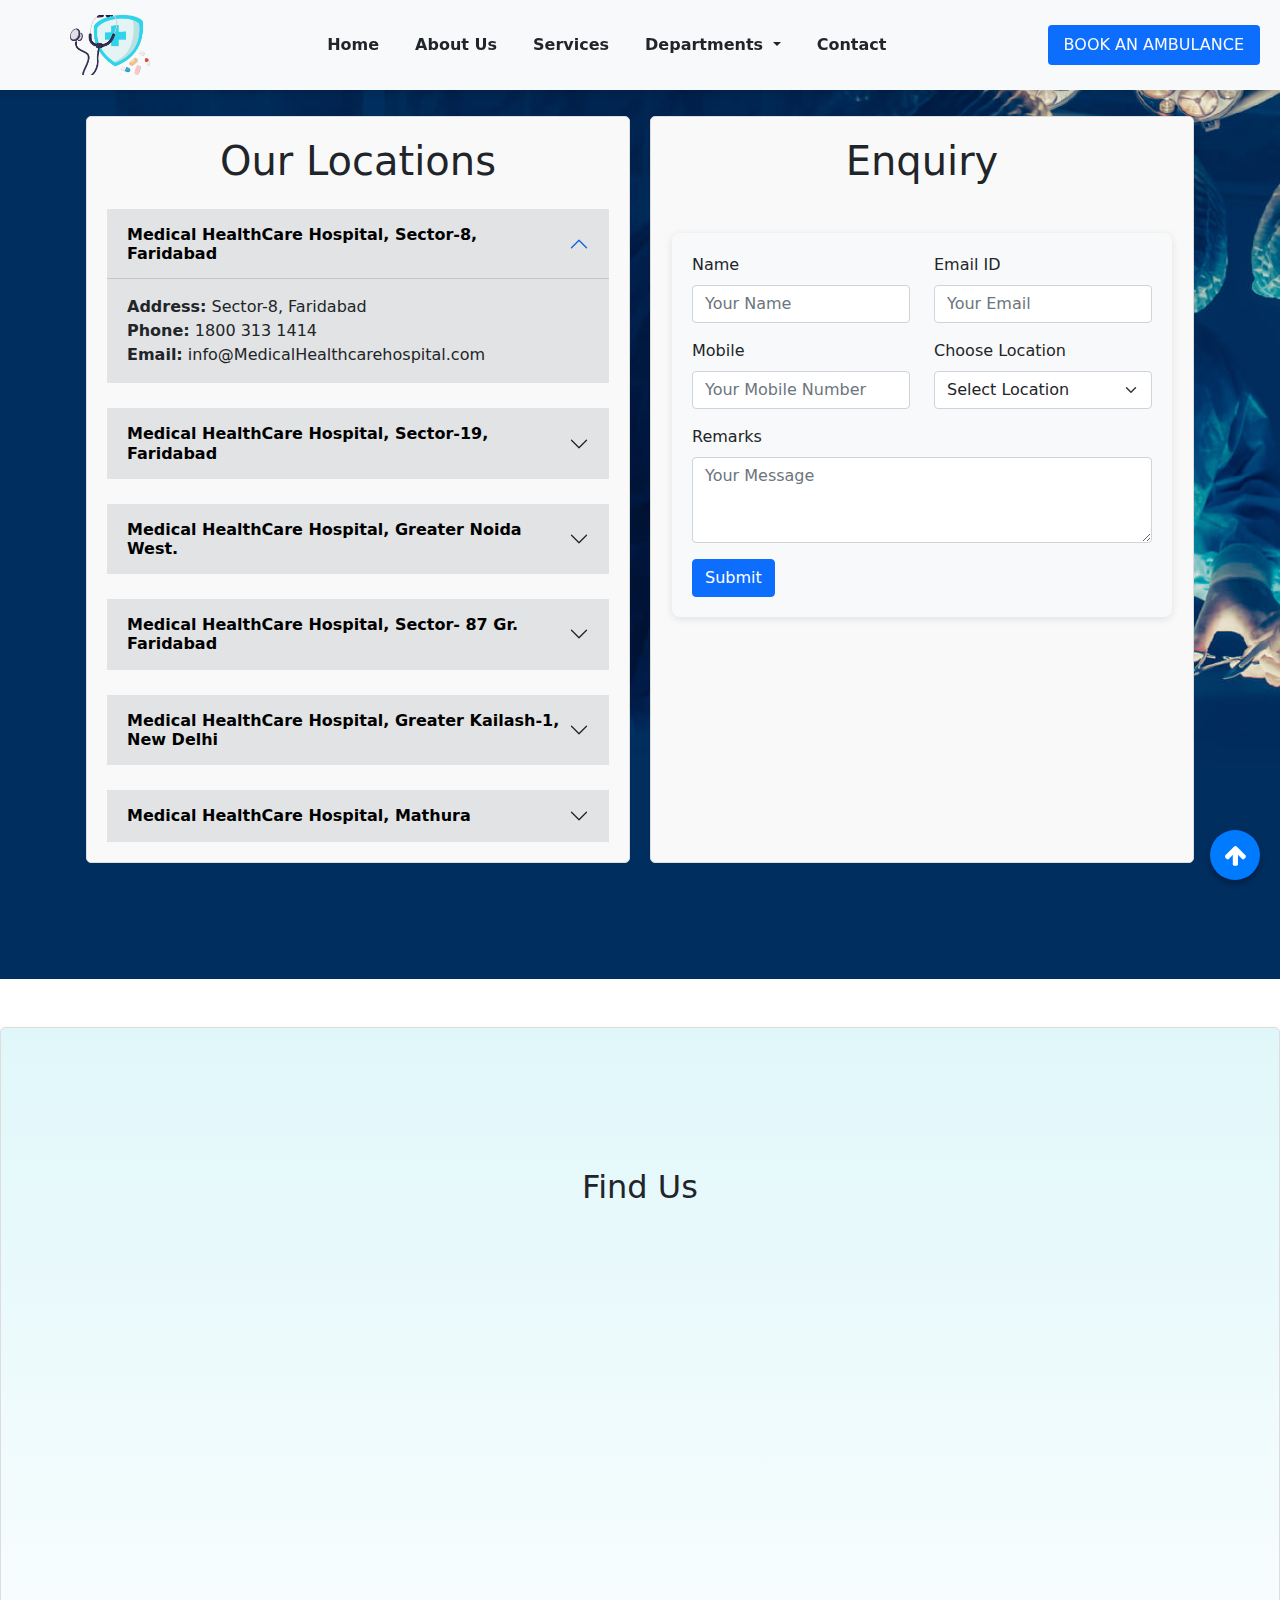
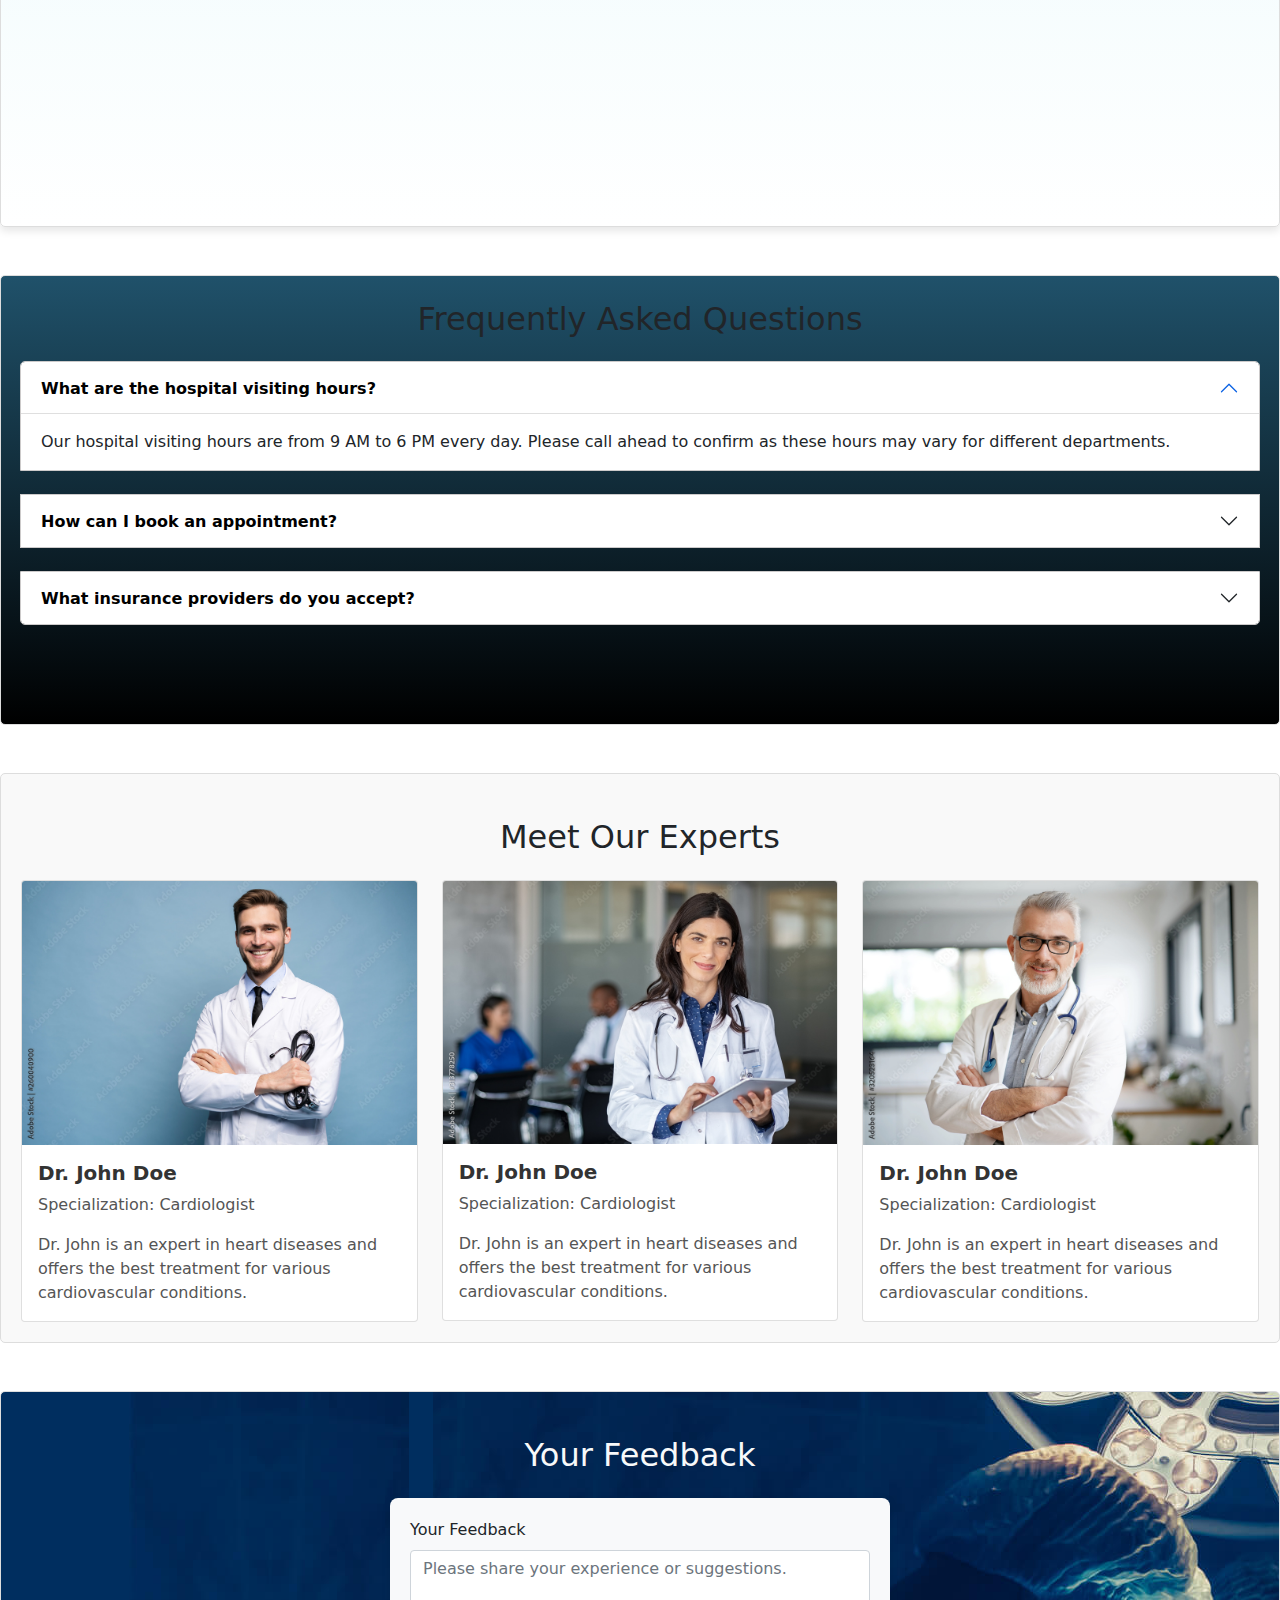
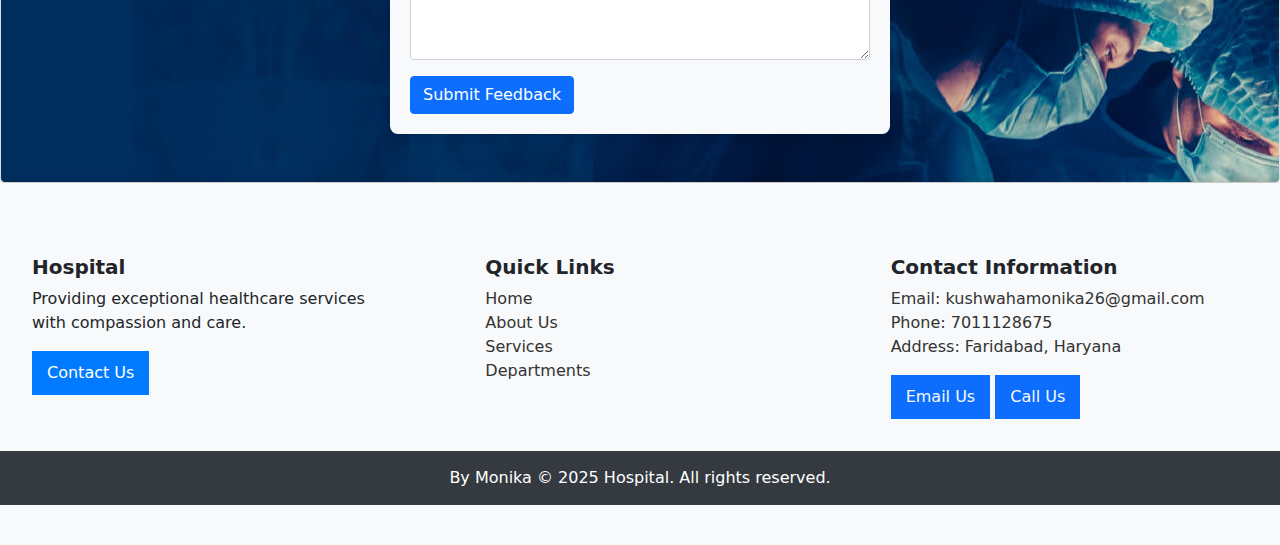
==== commit b24c8af4: "Updated the code with new changes1" ====
--- a/contact.html
+++ b/contact.html
@@ -8,28 +8,18 @@
   <link rel="stylesheet" href="./Assets/css/style.css">
   <link href="./Assets/css/bootstrap.min.css" rel="stylesheet">
   <link rel="stylesheet" href="https://cdnjs.cloudflare.com/ajax/libs/font-awesome/4.7.0/css/font-awesome.min.css" />
-  <link rel="stylesheet" href="https://cdnjs.cloudflare.com/ajax/libs/animate.css/4.1.1/animate.min.css" />
-  <!-- AOS CSS -->
-  <link href="https://cdn.jsdelivr.net/npm/aos@2.3.4/dist/aos.css" rel="stylesheet">
 
 </head>
 <style>
   .navbar {
     background-color: #f8f9fa;
-    /* Light background color */
     box-shadow: 0 4px 6px rgba(0, 0, 0, 0.1);
-    /* Add some shadow for style */
     padding: 10px 20px;
-    /* Add padding */
     position: fixed;
-    /* Fix navbar on top */
     width: 100%;
-    /* Full width */
     z-index: 1000;
-    /* Ensure it stays on top */
-  }
-
-  /* Optionally, add smooth transition */
+  }
+
   .dropdown-menu {
     display: none;
     transition: visibility 0.3s, opacity 0.3s ease;
@@ -37,28 +27,21 @@
 
   .navbar-brand img {
     height: 60px;
-    /* Adjust logo height */
     width: 80px;
-    /* Adjust logo width */
     object-fit: cover;
-    /* Ensure the image covers the container */
     margin-left: 50px;
-    /* Move logo a little to the left */
   }
 
   .navbar-nav {
     margin: 0 auto;
-    /* Center the menu */
   }
 
   .navbar-nav .nav-item {
     margin: 0 10px;
-    /* Add some spacing between menu items */
   }
 
   .navbar-nav .nav-link {
     transition: color 0.3s;
-    /* Smooth transition for hover effect */
   }
 
   .navbar-nav .nav-link:hover {
@@ -66,23 +49,9 @@
   }
 
   .btn-book-ambulance {
-    background-color: #28a745;
-    /* Green background color */
-    color: white;
-    /* White text color */
     border: none;
-    /* Remove border */
     padding: 8px 16px;
-    /* Add padding */
     border-radius: 4px;
-    /* Rounded corners */
-    transition: background-color 0.3s;
-    /* Smooth transition for hover effect */
-  }
-
-  .btn-book-ambulance:hover {
-    background-color: #218838;
-    /* Darker green on hover */
   }
 
   .nav-item.dropdown:hover .dropdown-menu {
@@ -90,20 +59,16 @@
   }
 
   .dropdown-menu {
-    margin-top: 0;
-    /* Adjust this if needed */
+    margin-top: 10px;
   }
 
   .dropdown-menu .dropdown-item:hover {
     color: #28a745 !important;
-    /* Green color on hover */
   }
 
   .dropdown-menu .dropdown-item {
     transition: color 0.3s;
-    /* Smooth transition for hover effect */
     font-weight: bold !important;
-    /* Bold text */
   }
 
   /* -------------------------------------------------------------------- */
@@ -111,43 +76,34 @@
   @media (max-width: 768px) {
     .container-fluid {
       padding: 50px 10px !important;
-      /* Reduce padding for smaller screens */
     }
 
     .equal-height-container {
       flex-direction: column;
-      /* Stack items vertically on smaller screens */
     }
 
     .equal-height-item {
       width: 100%;
-      /* Ensure each section takes full width */
       margin-bottom: 20px;
-      /* Add spacing between sections */
     }
 
     .accordion-body {
-      font-size: 15px;
+      font-size: 14px;
     }
 
     .accordion-button {
       font-size: 14px;
-      /* Reduce button text size for smaller screens */
       padding: 10px;
-      /* Adjust padding */
     }
 
     .form-control,
     .form-select {
       font-size: 14px;
-      /* Adjust font size for smaller screens */
       padding: 10px;
-      /* Adjust input padding */
     }
 
     .btn {
       width: 100%;
-      /* Make the submit button full width on small screens */
     }
   }
 
@@ -156,17 +112,13 @@
 
   .findUs iframe {
     max-width: 100%;
-    /* Makes the map responsive */
     width: 100%;
-    /* Ensures it adapts to different screen sizes */
     height: 400px;
-    /* Adjust height for better mobile view */
   }
 
   @media (max-width: 768px) {
     .findUs iframe {
       height: 300px;
-      /* Reduce height for smaller screens */
     }
   }
 
@@ -175,11 +127,8 @@
 
   .footer-background {
     background-color: #f8f9fa;
-    /* Light background color */
     padding: 40px 0;
-    /* Add padding */
     box-shadow: 0 -4px 6px rgba(0, 0, 0, 0.1);
-    /* Add some shadow for style */
   }
 
   .footer-center {
@@ -208,7 +157,6 @@
 
   .footer-uppercase {
     font-weight: bold;
-    /* Bold headings */
   }
 
   .footer-list-style {
@@ -218,15 +166,12 @@
 
   .footer-link-dark {
     text-decoration: none;
-    /* Remove underline from links */
     color: #333;
     transition: color 0.3s;
-    /* Smooth transition for hover effect */
   }
 
   .footer-link-dark:hover {
     color: #007bff;
-    /* Change color on hover */
   }
 
   .footer-btn {
@@ -237,29 +182,22 @@
 
   .footer-primary-button {
     background-color: #007bff;
-    /* Primary button color */
     color: white;
     border: none;
-    /* Remove border */
   }
 
   .footer-primary-button:hover {
     background-color: #0056b3;
-    /* Darker shade on hover */
   }
 
   .footer-outline-primary {
     border-color: #007bff;
-    /* Outline button border color */
     color: #007bff;
-    /* Outline button text color */
   }
 
   .footer-outline-primary:hover {
     background-color: #007bff;
-    /* Change background color on hover */
     color: white;
-    /* Change text color on hover */
   }
 
   .footer-padding-small {
@@ -292,55 +230,37 @@
 
   /* --------------------------------------------------------------------------------------------- */
 
-  /* Container for the button */
   .scroll-to-top-container {
     position: fixed;
     right: 20px;
-    /* Position from the right side */
     bottom: 20px;
-    /* Position from the bottom */
     z-index: 9999;
-    /* Ensure it's on top of other elements */
   }
 
   /* Style for the button */
   .scroll-to-top-btn {
     background-color: #007bff;
-    /* Button background color */
     color: white;
-    /* Icon color */
     border-radius: 50%;
-    /* Circle shape */
     width: 50px;
-    /* Width of the circle */
     height: 50px;
-    /* Height of the circle */
     display: flex;
-    /* Center the icon */
     justify-content: center;
-    /* Horizontally center */
     align-items: center;
-    /* Vertically center */
     font-size: 24px;
-    /* Icon size */
     cursor: pointer;
-    /* Change cursor to pointer */
     box-shadow: 0 4px 6px rgba(0, 0, 0, 0.3);
-    /* Optional shadow */
     transition: background-color 0.3s ease;
-    /* Smooth background color transition */
   }
 
   /* Hover effect for button */
   .scroll-to-top-btn:hover {
     background-color: #0056b3;
-    /* Darker blue on hover */
   }
 
   /* Optional - Icon inside button */
   .scroll-to-top-btn i {
     font-size: 24px;
-    /* Adjust icon size if needed */
   }
 </style>
 
@@ -456,7 +376,7 @@
 
   <div class="container-fluid"
     style="background: url('./Assets/image/hero_home_01.jpg'); background-repeat: no-repeat; background-size: cover; padding: 100px 0px !important;">
-    <div class="equal-height-container container p-5">
+    <div class="equal-height-container container p-3">
       <!-- Our Locations Section -->
       <div class="equal-height-item">
         <h1 class="mb-4">Our Locations</h1>
--- a/Assets/css/style.css
+++ b/Assets/css/style.css
@@ -1,36 +1,41 @@
-/* Modal Styling */
+*{
+    margin: 0;
+    padding: 0;
+    box-sizing: border-box;
+}
+
 .healthcare-modal-content {
     background-color: #ffffff;
     border-radius: 10px;
     border: 1px solid #ddd;
     box-shadow: 0 4px 8px rgba(0, 0, 0, 0.1);
-    width: 95%; /* Increased width to 90% */
-    max-width: 1100px; /* Set max-width to 900px */
-    height: auto; /* Auto height */
-    max-height: 400px; /* Limit maximum height */
-    overflow-y: auto; /* Scroll if content exceeds max height */
+    width: 95%;
+    max-width: 1100px; 
+    height: auto; 
+    max-height: 400px; 
+    overflow-y: auto; 
   }
 
   .healthcare-modal-header {
     background-color: #003366;
     color: white;
-    padding: 10px 20px; /* Reduced padding for a smaller header */
+    padding: 10px 20px; 
     border-radius: 10px 10px 0 0;
   }
 
   .healthcare-modal-title {
-    font-size: 1.6rem; /* Slightly larger title */
+    font-size: 1.6rem; 
   }
 
   .healthcare-modal-body {
-    padding: 15px 25px; /* Reduced padding to decrease height */
+    padding: 15px 25px; 
     font-size: 1.1rem;
     color: #555;
-    overflow-y: auto; /* Allow scrolling if content exceeds max height */
+    overflow-y: auto; 
   }
 
   .healthcare-modal-footer {
-    padding: 12px 25px; /* Reduced padding to decrease height */
+    padding: 12px 25px; 
     background-color: #f8f9fa;
     border-radius: 0 0 10px 10px;
   }
@@ -40,7 +45,7 @@
     color: white;
     border: none;
     font-size: 1.1rem;
-    padding: 8px 15px; /* Reduced button padding */
+    padding: 8px 15px; 
   }
 
   .healthcare-modal-footer .healthcare-btn:hover {
@@ -60,34 +65,33 @@
 
 
 .navbar {
-    background-color: #f8f9fa; /* Light background color */
-    box-shadow: 0 4px 6px rgba(0, 0, 0, 0.1); /* Add some shadow for style */
-    padding: 10px 20px; /* Add padding */
-    position: fixed; /* Fix navbar on top */
-    width: 100%; /* Full width */
-    z-index: 1000; /* Ensure it stays on top */
-}
-
-/* Optionally, add smooth transition */
+    background-color: #f8f9fa; 
+    box-shadow: 0 4px 6px rgba(0, 0, 0, 0.1); 
+    padding: 10px 20px; 
+    position: fixed; 
+    width: 100%; 
+    z-index: 1000; 
+}
+
 .dropdown-menu {
     display: none;
     transition: visibility 0.3s, opacity 0.3s ease;
 }
 
 .navbar-brand img {
-    height: 60px; /* Adjust logo height */
-    width: 80px; /* Adjust logo width */
-    object-fit: cover; /* Ensure the image covers the container */
-    margin-left: 50px; /* Move logo a little to the left */
+    height: 60px; 
+    width: 80px; 
+    object-fit: cover; 
+    margin-left: 50px; 
 }
 .navbar-nav {
-    margin: 0 auto; /* Center the menu */
+    margin: 0 auto; 
 }
 .navbar-nav .nav-item {
-    margin: 0 10px; /* Add some spacing between menu items */
+    margin: 0 10px;
 }
 .navbar-nav .nav-link {
-    transition: color 0.3s; /* Smooth transition for hover effect */
+    transition: color 0.3s; 
 }
 
 .navbar-nav  .nav-link:hover {
@@ -95,15 +99,15 @@
 }
 
 .btn-book-ambulance {
-    background-color: #28a745; /* Green background color */
-    color: white; /* White text color */
-    border: none; /* Remove border */
-    padding: 8px 16px; /* Add padding */
-    border-radius: 4px; /* Rounded corners */
-    transition: background-color 0.3s; /* Smooth transition for hover effect */
+    background-color: #28a745; 
+    color: white; 
+    border: none; 
+    padding: 8px 16px; 
+    border-radius: 4px; 
+    transition: background-color 0.3s; 
 }
 .btn-book-ambulance:hover {
-    background-color: #218838; /* Darker green on hover */
+    background-color: #218838; 
 }
 
 .nav-item.dropdown:hover .dropdown-menu {
@@ -115,18 +119,26 @@
 }
 
 .dropdown-menu .dropdown-item:hover {
-    color: #28a745 !important; /* Green color on hover */
+    color: #28a745 !important; 
 }
 
 .dropdown-menu .dropdown-item {
-    transition: color 0.3s; /* Smooth transition for hover effect */
-    font-weight: bold !important; /* Bold text */
-}
+    transition: color 0.3s; 
+    font-weight: bold !important;
+}
+
+@media (max-width: 576px) {
+    .navbar-brand img {
+        height: 40px; 
+        width: 60px; 
+        margin-left: 10px;
+    }
+}
+
 
 
 /* ---------------------  Appointment form validation  --------------------------------- */
 
-/* General Form Styles */
 form {
     max-width: 500px;
     margin: 0 auto;
@@ -203,13 +215,13 @@
 
 /* ------------------------------------------------------ */
 .carousel-inner img {
-    height: 600px; /* Set your desired height */
-    object-fit: cover; /* Ensure the image covers the container */
+    height: 600px; 
+    object-fit: cover; 
 }
 .carousel-control-prev-icon,
 .carousel-control-next-icon {
-    background-color: rgba(0, 0, 0, 0.5); /* Optional: Add background color to buttons */
-    border-radius: 50%; /* Optional: Make buttons circular */
+    background-color: rgba(0, 0, 0, 0.5); 
+    border-radius: 50%; 
 }
 
 .carousel-inner img {
@@ -221,7 +233,7 @@
         transform: scale(1);
     }
     100% {
-        transform: scale(1.1);
+        transform: scale(1.05);
     }
 }
 
@@ -230,9 +242,15 @@
     border-radius: 50%;
 }
 
+@media (max-width: 576px) {
+    .carousel-inner img {
+        height: 300px;
+    }
+}
+
 
 /* ------------------------------------------------------- */
-.main-box, html {
+.main-box {
     margin: 0;
     padding: 0;
     width: 100%;
@@ -335,13 +353,13 @@
 }
 
 .images img {
-    transition: transform 0.6s ease; /* Smooth animation */
-    transform-origin: center; /* Center point for flip */
-    border-radius: 8px; /* Optional */
+    transition: transform 0.6s ease; 
+    transform-origin: center; 
+    border-radius: 8px; 
   }
 
   .images img:hover {
-    transform: rotateY(180deg); /* Flip horizontally */
+    transform: rotateY(180deg); 
   }
 
 @media (max-width: 768px) {
@@ -355,9 +373,9 @@
 
     .images {
         width: 100%;
-        margin-top: 1rem;
         display: flex;
         justify-content: center;
+        padding-bottom: 30px;
     }
 
     .images img {
@@ -367,10 +385,16 @@
 
     .search-section {
         flex-direction: column;
+        margin-top: -20px;
     }
 
     .search-section select {
         margin-bottom: 0.5rem;
+        font-size: 16px;
+    }
+
+    .search-section select option {
+       font-size: 14px;
     }
 }
 
@@ -380,7 +404,7 @@
 /*--------------------------------------------------------- Accordion----------------------------------------- */
 
 .accordion-button {
-    background-color: transparent !important; /* Ensure no background color */
+    background-color: transparent !important; 
     border: none;
     outline: none;
     box-shadow: none;
@@ -429,25 +453,25 @@
     overflow: hidden;
     transition: transform 0.5s ease, box-shadow 0.5s ease;
     border-radius: 10px;
-    box-shadow: 0 10px 30px rgba(0, 0, 0, 0.2); /* Stylish box-shadow */
+    box-shadow: 0 10px 30px rgba(0, 0, 0, 0.2); 
 }
 
 .custom-card-img-container {
     overflow: hidden;
-    border-radius: 10px 10px 0 0; /* Rounded top corners */
+    border-radius: 10px 10px 0 0;
 }
 
 .custom-card img {
     width: 100%;
-    height: 250px; /* Increased image height */
+    height: 250px; 
     object-fit: cover;
     transition: transform 0.5s ease;
 }
 
 .custom-card-body {
-    background: linear-gradient(135deg, rgba(255, 255, 255, 0.8), rgba(255, 255, 255, 0.9)); /* Soft gradient background */
+    background: linear-gradient(135deg, rgba(255, 255, 255, 0.8), rgba(255, 255, 255, 0.9)); 
     padding: 20px;
-    border-radius: 0 0 10px 10px; /* Rounded bottom corners */
+    border-radius: 0 0 10px 10px; 
     z-index: 1;
     position: relative;
     transition: background 0.3s ease;
@@ -458,18 +482,15 @@
     font-size: 18px;
 }
 
-/* Hover effect for the card */
 .custom-card:hover {
-    transform: translateY(-10px); /* Lift effect */
-    box-shadow: 0 15px 40px rgba(0, 0, 0, 0.3); /* Enhanced box-shadow */
-}
-
-/* Hover effect on image */
+    transform: translateY(-10px); 
+    box-shadow: 0 15px 40px rgba(0, 0, 0, 0.3); 
+}
+
 .custom-card:hover img {
-    transform: scale(1.1); /* Slight zoom effect on image */
-}
-
-/* Hover effect for card body background */
+    transform: scale(1.1);
+}
+
 .custom-card:hover .custom-card-body {
     background: linear-gradient(135deg, rgba(255, 255, 255, 0.9), rgba(255, 255, 255, 0.95)); /* Slightly brighter on hover */
 }
@@ -490,17 +511,15 @@
     color: #fff;
 }
 
-/* Style the features section with Bootstrap grid */
 .custom-features {
     display: flex;
     justify-content: space-around;
     flex-wrap: wrap;
-    margin-top: -80px; /* Pull the features section up */
+    margin-top: -80px; 
     padding: 20px;
     z-index: 0;
 }
 
-/* Custom feature styling */
 .custom-feature {
     position: relative;
     width: 18%;
@@ -519,7 +538,6 @@
     box-shadow: 0px 8px 15px rgba(0, 0, 0, 0.2);
 }
 
-/* Add overlay effect on hover */
 .custom-feature::before {
     content: "";
     position: absolute;
@@ -527,7 +545,7 @@
     left: 0;
     width: 100%;
     height: 100%;
-    background: rgba(0, 143, 197, 0.6); /* Semi-transparent blue overlay */
+    background: rgba(0, 143, 197, 0.6); 
     transform: scale(0);
     transform-origin: center;
     border-radius: 8px;
@@ -539,7 +557,6 @@
     transform: scale(1);
 }
 
-/* Content inside the custom-feature */
 .custom-feature .custom-icon,
 .custom-feature h3 {
     position: relative;
@@ -553,13 +570,11 @@
     color: white;
 }
 
-/* Feature icons */
 .custom-icon {
     font-size: 40px;
     margin-bottom: 10px;
 }
 
-/* Add responsiveness for smaller screens */
 @media (max-width: 768px) {
     .custom-feature {
         width: 45%;
@@ -570,35 +585,30 @@
 
 
 .blog-section {
-    background-color: #f8fbfd; /* Light blue background */
-    border: 1px solid #e0e0e0; /* Soft border */
-}
-
-/* Card Customizations */
+    background-color: #f8fbfd; 
+    border: 1px solid #e0e0e0;
+}
+
 .card {
-    border: none; /* Remove default card border */
-    border-radius: 8px; /* Add rounded corners */
-    background-color: #ffffff; /* White background for cards */
-}
-
-/* Card Titles */
+    border: none;
+    border-radius: 8px; 
+    background-color: #ffffff; 
+}
+
 .card-title {
-    color: #333; /* Darker text for title */
+    color: #333; 
     font-weight: bold;
 }
 
-/* Card Text */
 .card-text {
-    color: #555; /* Subtle text color */
-}
-
-/* Read More Button */
+    color: #555; 
+}
+
 .btn-primary {
-    background-color: #007bff; /* Bootstrap Primary Color */
-    border: none; /* No border on button */
-}
-
-/* Add subtle shadow to cards */
+    background-color: #007bff; 
+    border: none; 
+}
+
 .card.shadow-sm {
     box-shadow: 0px 4px 6px rgba(0, 0, 0, 0.1);
 }
@@ -607,11 +617,11 @@
 
 .equal-height-container {
     display: flex;
-    gap: 20px; /* Space between the sections */
+    gap: 20px;
   }
 
   .equal-height-item {
-    flex: 2; /* Make both sections take equal space */
+    flex: 2; 
     border: 1px solid #ddd;
     border-radius: 5px;
     padding: 20px;
@@ -646,6 +656,7 @@
     box-shadow: 0 4px 8px rgba(0, 0, 0, 0.2);
     display: none;
     background-color: #f8f9fa;
+    z-index: 99999;
   }
   #chatbot-header {
     background-color: #007bff;
@@ -685,18 +696,29 @@
   }
   #chatbot-toggle {
     position: fixed;
-    bottom: 20px;
+    bottom: 90px;
     right: 20px;
     background-color: #007bff;
     color: white;
     border: none;
     border-radius: 50%;
-    width: 50px;
-    height: 50px;
+    width: 60px;
+    height: 60px;
     font-size: 24px;
     box-shadow: 0 4px 8px rgba(0, 0, 0, 0.2);
     cursor: pointer;
-  }
+    z-index: 9999;
+  }
+
+  @media (max-width: 768px) {
+    #chatbot-toggle {
+        display: block !important;
+        right: 5%;
+        bottom: 90px;
+        height: 50px;
+        width: 50px;
+    }
+}
 
   /* --------------------------------------------------------------------------------------- */
 
@@ -717,8 +739,9 @@
     cursor: pointer;
     z-index: 1000;
   }
+  
   #whatsapp-icon {
-    top: 50%; /* Middle of the page */
+    top: 50%;
     transform: translateY(-50%);
     background-color: #25d366;
   }
@@ -732,7 +755,7 @@
     background-color: #1da851;
   }
   #twitter-icon {
-    top: calc(50% + 70px); /* Just below WhatsApp */
+    top: calc(50% + 70px);
     transform: translateY(-50%);
     background-color: #1da1f2;
   }
@@ -764,37 +787,37 @@
 /* ------------------------------------------------------------------------------ */
 
 footer {
-    background-color: #f8f9fa; /* Light background color */
-    padding: 40px 0; /* Add padding */
-    box-shadow: 0 -4px 6px rgba(0, 0, 0, 0.1); /* Add some shadow for style */
+    background-color: #f8f9fa; 
+    padding: 40px 0; 
+    box-shadow: 0 -4px 6px rgba(0, 0, 0, 0.1); 
 }
 footer h5 {
-    font-weight: bold; /* Bold headings */
+    font-weight: bold; 
 }
 footer p {
-    font-size: 1rem; /* Increase font size */
+    font-size: 1rem;
 }
 footer .btn {
-    margin-top: 10px; /* Add margin to buttons */
+    margin-top: 10px; 
 }
 footer .btn-primary {
-    background-color: #007bff; /* Primary button color */
-    border: none; /* Remove border */
+    background-color: #007bff;
+    border: none; 
 }
 footer .btn-outline-primary {
-    border-color: #007bff; /* Outline button border color */
-    color: #007bff; /* Outline button text color */
+    border-color: #007bff; 
+    color: #007bff; 
 }
 footer .btn-outline-primary:hover {
-    background-color: #007bff; /* Change background color on hover */
-    color: white; /* Change text color on hover */
+    background-color: #007bff; 
+    color: white; 
 }
 footer a {
-    text-decoration: none; /* Remove underline from links */
-    transition: color 0.3s; /* Smooth transition for hover effect */
+    text-decoration: none;
+    transition: color 0.3s; 
 }
 footer a:hover {
-    color: #007bff; /* Change color on hover */
+    color: #007bff;
 }
 
 /* ------------------------------------------------------------------------------------------- */
@@ -803,34 +826,48 @@
 /* Container for the button */
 .scroll-to-top-container {
     position: fixed;
-    right: 20px;   /* Position from the right side */
-    bottom: 90px;  /* Position from the bottom */
-    z-index: 9999; /* Ensure it's on top of other elements */
+    right: 20px;  
+    bottom: 20px;  
+    z-index: 9999; 
 }
 
 /* Style for the button */
 .scroll-to-top-btn {
-    background-color: #007bff; /* Button background color */
-    color: white;              /* Icon color */
-    border-radius: 50%;        /* Circle shape */
-    width: 50px;               /* Width of the circle */
-    height: 50px;              /* Height of the circle */
-    display: flex;             /* Center the icon */
-    justify-content: center;  /* Horizontally center */
-    align-items: center;      /* Vertically center */
-    font-size: 24px;           /* Icon size */
-    cursor: pointer;          /* Change cursor to pointer */
-    box-shadow: 0 4px 6px rgba(0, 0, 0, 0.3); /* Optional shadow */
-    transition: background-color 0.3s ease; /* Smooth background color transition */
+    background-color: #007bff; 
+    color: white;              
+    border-radius: 50%;        
+    width: 60px;              
+    height: 60px;             
+    display: flex;             
+    justify-content: center;  
+    align-items: center;      
+    font-size: 24px;           
+    cursor: pointer;         
+    box-shadow: 0 4px 6px rgba(0, 0, 0, 0.3); 
+    transition: background-color 0.3s ease; 
+    z-index: 9999999999999;           
 }
 
 /* Hover effect for button */
 .scroll-to-top-btn:hover {
-    background-color: #0056b3; /* Darker blue on hover */
+    background-color: #0056b3; 
 }
 
 /* Optional - Icon inside button */
 .scroll-to-top-btn i {
-    font-size: 24px;  /* Adjust icon size if needed */
-}
-
+    font-size: 24px;  
+}
+
+@media (max-width: 768px) {
+    .scroll-to-top-container {
+        display: block !important;
+        right: 5%;
+        bottom: 20px;
+    }
+
+    .scroll-to-top-btn{
+        width: 50px;
+        height: 50px;
+    }
+  }
+
